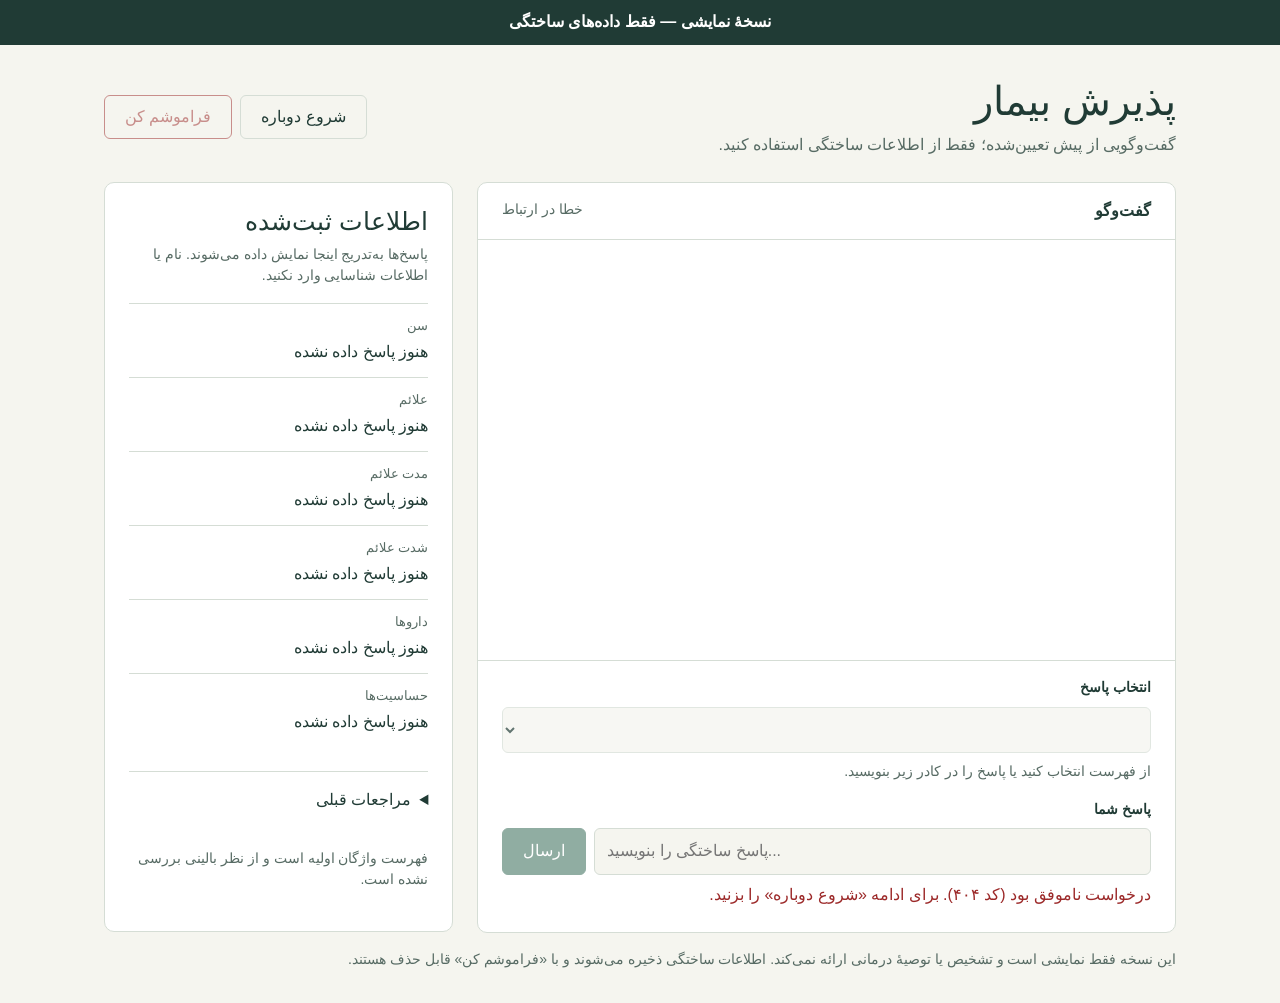
==== src/app/static/index.html @ 6da6df54 "feat(triage): add AI specialty suggestions and doctor cards" ====
<!doctype html>
<html lang="fa" dir="rtl">
<head>
  <meta charset="utf-8">
  <meta name="viewport" content="width=device-width, initial-scale=1">
  <title>نمایش گفت‌وگوی پذیرش بیمار · دستیار سلامت</title>
  <style>
    /* Hallmark — macrostructure: workspace — tone: quiet utility — anchor hue: forest */
    :root {
      --paper: #f5f5ef; --surface: #fff; --ink: #203b35; --muted: #576b64;
      --line: #d5ddd5; --accent: #245d48; --tint: #eaf1e9; --danger: #9c2929;
      --space-sm: 8px; --space-md: 16px; --space-lg: 24px; --space-xl: 32px;
      --font-body: Tahoma, "Segoe UI", sans-serif; --font-display: var(--font-body);
    }
    * { box-sizing: border-box; }
    body { margin: 0; background: var(--paper); color: var(--ink); font-family: var(--font-body); line-height: 1.55; }
    button, input, select { font: inherit; }
    button { min-height: 44px; padding: 8px 20px; border: 1px solid var(--accent); border-radius: 6px; background: var(--accent); color: var(--surface); cursor: pointer; white-space: nowrap; }
    button:hover:not(:disabled) { filter: brightness(.9); }
    button:disabled { opacity: .5; cursor: default; }
    :focus-visible { outline: 3px solid var(--accent); outline-offset: 3px; }
    .banner { padding: 10px var(--space-md); text-align: center; background: var(--ink); color: var(--surface); font-weight: 650; }
    .shell { max-width: 1120px; margin: auto; padding: var(--space-xl) var(--space-lg); }
    header { display: flex; justify-content: space-between; align-items: center; gap: var(--space-md); margin-bottom: var(--space-lg); }
    h1 { margin: 0; font: 500 clamp(28px, 5vw, 40px)/1.2 var(--font-display); }
    header p { color: var(--muted); margin: var(--space-sm) 0 0; }
    .actions { display: flex; gap: var(--space-sm); flex-wrap: wrap; }
    #forget { background: transparent; color: var(--danger); border-color: var(--danger); }
    #returning-note { padding: var(--space-md); border: 1px solid var(--line); background: var(--tint); }
    #history { margin-top: var(--space-lg); border-top: 1px solid var(--line); padding-top: var(--space-md); }
    #history summary { cursor: pointer; min-height: 44px; }
    .history-visit { border-top: 1px solid var(--line); padding: var(--space-md) 0; }
    .history-visit p { margin: var(--space-sm) 0; overflow-wrap: anywhere; }
    .history-chips { display: flex; flex-wrap: wrap; gap: var(--space-sm); }
    #reset { color: var(--ink); background: transparent; border-color: var(--line); }
    main { display: grid; grid-template-columns: minmax(0, 2fr) minmax(0, 1fr); gap: var(--space-lg); align-items: start; }
    .chat, aside { min-width: 0; border: 1px solid var(--line); border-radius: 10px; background: var(--surface); }
    .chat-heading { display: flex; gap: var(--space-md); justify-content: space-between; border-bottom: 1px solid var(--line); padding: var(--space-md) var(--space-lg); }
    #status { color: var(--muted); font-size: 14px; }
    #messages { height: 420px; overflow-y: auto; padding: var(--space-lg); display: flex; flex-direction: column; gap: var(--space-md); }
    .bubble { max-width: 90%; margin: 0; padding: 12px 16px; border-radius: 8px; white-space: pre-wrap; overflow-wrap: anywhere; }
    .bot { align-self: flex-start; background: var(--tint); }
    .user { align-self: flex-end; color: var(--surface); background: var(--accent); }
    form { padding: var(--space-md) var(--space-lg) var(--space-lg); border-top: 1px solid var(--line); }
    label { display: block; font-size: 14px; font-weight: 650; margin-bottom: var(--space-sm); }
    .compose { display: flex; gap: var(--space-sm); }
    input, select { width: 100%; min-width: 0; min-height: 46px; border: 1px solid var(--line); border-radius: 6px; padding: 10px 12px; color: var(--ink); background: var(--surface); }
    input:disabled, select:disabled { background: var(--paper); }
    #answer-choice { margin-bottom: var(--space-sm); }
    .medicines-step .compose { flex-wrap: wrap; }
    .medicines-step .compose input { flex-basis: 100%; }
    .medicines-step .compose button { flex: 1; }
    #medicine-editor { margin-bottom: var(--space-md); }
    #medicine-heading { margin: 0 0 var(--space-sm); font-size: 14px; font-weight: 650; }
    #medicine-list { list-style: none; padding: 0; margin: 0; display: grid; gap: var(--space-sm); }
    #medicine-list li { display: flex; align-items: center; justify-content: space-between; gap: var(--space-sm); border: 1px solid var(--line); border-radius: 6px; padding: var(--space-sm); }
    #medicine-list span { overflow-wrap: anywhere; min-width: 0; }
    #medicine-list button { background: transparent; color: var(--ink); border-color: var(--line); padding: 4px 12px; }
    #choice-help { margin: 0 0 var(--space-md); color: var(--muted); font-size: 14px; }
    #error { color: var(--danger); margin: var(--space-sm) 0 0; overflow-wrap: anywhere; }
    #error:empty { display: none; }
    aside { padding: var(--space-lg); }
    h2 { font: 500 25px var(--font-display); margin: 0 0 var(--space-sm); }
    aside p, footer { color: var(--muted); font-size: 14px; }
    aside p { margin: 0 0 var(--space-md); }
    dl { margin: 0; }
    .field { border-top: 1px solid var(--line); padding: 12px 0; }
    dt { font-size: 13px; color: var(--muted); }
    dd { margin: 4px 0 0; overflow-wrap: anywhere; white-space: pre-wrap; }
    .matches { display: flex; gap: var(--space-sm); flex-wrap: wrap; }
    .matches:empty { display: none; }
    .chip { background: var(--tint); border: 1px solid var(--line); border-radius: 16px; padding: 4px 12px; font-size: 14px; overflow-wrap: anywhere; }
    .vocabulary-note { margin-top: var(--space-md); }
    footer { margin-top: var(--space-md); }

    #triage { border-top: 1px solid var(--line); padding: var(--space-lg); }
    #triage h2 { font-size: 22px; }
    #triage-status, #triage-details p { overflow-wrap: anywhere; white-space: pre-wrap; }
    #triage-retry { margin-top: var(--space-sm); }
    .urgency, .online { display: inline-block; padding: 4px 10px; border-radius: 16px; background: var(--tint); margin-bottom: var(--space-sm); }
    .urgency[data-level="urgent"], .urgency[data-level="emergency"] { background: #f8e8e6; color: var(--danger); }
    .doctor-card { border: 1px solid var(--line); border-radius: 8px; margin-top: var(--space-md); padding: var(--space-md); }
    .doctor-card h3 { margin: 0 0 var(--space-sm); font-size: 18px; }
    .doctor-expertise { display: flex; flex-wrap: wrap; gap: var(--space-sm); }

    @media (max-width: 720px) {
      .shell { padding: var(--space-lg) var(--space-md); }
      header { flex-direction: column; align-items: stretch; }
      .actions button { flex: 1; }
      main { grid-template-columns: minmax(0, 1fr); }
      #messages { height: 340px; padding: var(--space-md); }
      form, .chat-heading { padding: var(--space-md); }
      #status { max-width: 50%; text-align: end; }
      .bubble { max-width: 96%; }
    }
  </style>
</head>
<body>
  <div class="banner">نسخهٔ نمایشی — فقط داده‌های ساختگی</div>
  <div class="shell">
    <header>
      <div><h1>پذیرش بیمار</h1><p>گفت‌وگویی از پیش تعیین‌شده؛ فقط از اطلاعات ساختگی استفاده کنید.</p></div>
      <div class="actions"><button id="reset" type="button">شروع دوباره</button>
        <button id="forget" type="button" disabled>فراموشم کن</button>
      </div>
    </header>
    <p id="returning-note" hidden role="status">مراجعهٔ مجدد — اطلاعات قبلی را بررسی کنید.</p>
    <main>
      <section class="chat" aria-label="گفت‌وگوی پذیرش">
        <div class="chat-heading"><strong>گفت‌وگو</strong><span id="status" role="status">در حال شروع...</span></div>
        <div id="messages" role="log" aria-live="polite" aria-label="پیام‌های گفت‌وگو"></div>
        <form id="chat-form">
          <label for="answer-choice">انتخاب پاسخ</label>
          <select id="answer-choice" disabled aria-describedby="choice-help"></select>
          <p id="choice-help">از فهرست انتخاب کنید یا پاسخ را در کادر زیر بنویسید.</p>
          <label for="message">پاسخ شما</label>
          <div id="medicine-editor" hidden role="group" aria-labelledby="medicine-heading">
            <p id="medicine-heading">فهرست داروهای واردشده</p>
            <ul id="medicine-list" aria-live="polite"></ul>
          </div>
          <div class="compose">
            <input id="message" name="message" autocomplete="off" maxlength="2000" required disabled aria-describedby="error" placeholder="پاسخ ساختگی را بنویسید..." dir="auto">
            <button id="add-medicine" type="button" hidden disabled>افزودن</button>
            <button id="send" type="submit" disabled>ارسال</button>
          </div>
          <p id="error" role="alert"></p>
        </form>
        <section id="triage" hidden aria-labelledby="triage-title">
          <h2 id="triage-title">پیشنهاد تخصص و پزشکان فرضی</h2>
          <p id="triage-status" role="status" aria-live="polite"></p>
          <div id="triage-details"></div>
          <button id="triage-retry" type="button" hidden>تلاش دوباره</button>
        </section>
      </section>
      <aside aria-labelledby="collected-title">
        <h2 id="collected-title">اطلاعات ثبت‌شده</h2>
        <p>پاسخ‌ها به‌تدریج اینجا نمایش داده می‌شوند. نام یا اطلاعات شناسایی وارد نکنید.</p>
        <dl id="collected"></dl>
        <div id="matched-symptoms" class="matches" role="list" aria-label="واژه‌های علائم شناسایی‌شده" aria-live="polite"></div>
        <div id="matched-medicines" class="matches" role="list" aria-label="نام داروهای شناسایی‌شده" aria-live="polite"></div>
        <details id="history">
          <summary>مراجعات قبلی</summary>
          <div id="visit-history" aria-live="polite"></div>
        </details>
        <p class="vocabulary-note">فهرست واژگان اولیه است و از نظر بالینی بررسی نشده است.</p>
      </aside>
    </main>
    <footer>این نسخه فقط نمایشی است و تشخیص یا توصیهٔ درمانی ارائه نمی‌کند. اطلاعات ساختگی ذخیره می‌شوند و با «فراموشم کن» قابل حذف هستند.</footer>
  </div>
  <script>
    const input = document.getElementById("message");
    const choice = document.getElementById("answer-choice");
    const choiceHelp = document.getElementById("choice-help");
    const medicineEditor = document.getElementById("medicine-editor");
    const medicineItems = document.getElementById("medicine-list");
    const addMedicineButton = document.getElementById("add-medicine");
    const noMedicine = "هیچ";
    const customAnswer = "پاسخ را خودم می‌نویسم";
    const answerChoices = {
      age: [...Array.from({length: 121}, (_, age) => age.toLocaleString("fa-IR")), customAnswer],
      duration: ["کمتر از یک روز", "یک روز", "دو تا سه روز", "چهار تا هفت روز", "بیشتر از یک هفته", customAnswer],
      severity: [...Array.from({length: 10}, (_, index) => (index + 1).toLocaleString("fa-IR")), customAnswer],
      medications: ["هیچ", customAnswer],
      allergies: ["ندارد", customAnswer],
      confirm: ["بله", "خیر"]
    };
    const send = document.getElementById("send");
    const defaultSendLabel = send.textContent;
    const reset = document.getElementById("reset");
    const forget = document.getElementById("forget");
    const returningNote = document.getElementById("returning-note");
    const historyPanel = document.getElementById("history");
    const visitHistory = document.getElementById("visit-history");
    answerChoices.profile = answerChoices.confirm;
    const messages = document.getElementById("messages");
    const errorLine = document.getElementById("error");
    const statusLine = document.getElementById("status");
    const fieldLabels = {age: "سن", symptoms: "علائم", duration: "مدت علائم", severity: "شدت علائم", medications: "داروها", allergies: "حساسیت‌ها", confirm: "تأیید اطلاعات"};
    fieldLabels.profile = "تأیید اطلاعات قبلی";
    const fields = {};
    for (const name of ["age", "symptoms", "duration", "severity", "medications", "allergies"]) {
      const row = document.createElement("div");
      row.className = "field";
      const label = document.createElement("dt");
      label.textContent = fieldLabels[name];
      const value = document.createElement("dd");
      value.textContent = "هنوز پاسخ داده نشده";
      row.append(label, value);
      document.getElementById("collected").append(row);
      fields[name] = value;
    }
    let patientId = null;
    let historyVersion = 0;
    try {
      patientId = localStorage.getItem("healthcare_patient_id") || null;
      if (patientId && patientId.length > 64) rememberPatient(null);
    } catch {}
    let current = null;
    let busy = false;
    let blocked = false;
    let draftMedicines = [];
    function controls() {
      input.disabled = busy || blocked || !current || current.done;
      send.disabled = input.disabled || (current?.step === "medications" && !draftMedicines.length && !input.value.trim());
      addMedicineButton.disabled = input.disabled || !input.value.trim();
      medicineItems.querySelectorAll("button").forEach(button => button.disabled = input.disabled);
      choice.disabled = input.disabled || choice.options.length <= 1;
      reset.disabled = busy;
      forget.disabled = busy || !patientId;
    }
    const triagePanel = document.getElementById("triage");
    const triageStatus = document.getElementById("triage-status");
    const triageDetails = document.getElementById("triage-details");
    const triageRetry = document.getElementById("triage-retry");
    function clearTriage() {
      triagePanel.hidden = true;
      triageDetails.replaceChildren();
      triageStatus.textContent = "";
      triageRetry.hidden = true;
    }
    async function loadTriage(state) {
      triagePanel.hidden = false;
      triageDetails.replaceChildren();
      triageRetry.hidden = true;
      triageStatus.textContent = "در حال آماده‌سازی پیشنهاد تخصص...";
      try {
        const result = await request("/v1/chat/sessions/" + encodeURIComponent(state.session_id) + "/triage", undefined, "POST", 125000);
        triageStatus.textContent = result.source === "fallback" ? "پیشنهاد عمومی؛ نتیجه‌ای از هوش مصنوعی دریافت نشد." : "پیشنهاد تخصص آماده است.";
        const specialty = document.createElement("h3");
        specialty.textContent = result.specialty.name_fa;
        const urgency = document.createElement("span");
        urgency.className = "urgency";
        urgency.dataset.level = result.urgency;
        urgency.textContent = "فوریت: " + {routine: "معمول", soon: "به‌زودی", urgent: "فوری", emergency: "اورژانسی", unknown: "نامشخص"}[result.urgency];
        const notice = document.createElement("p");
        notice.textContent = result.notice;
        triageDetails.append(specialty, urgency);
        if (result.reason) {
          const reason = document.createElement("p");
          reason.textContent = result.reason;
          triageDetails.append(reason);
        }
        triageDetails.append(notice);
        for (const doctor of result.doctors) {
          const card = document.createElement("article");
          card.className = "doctor-card";
          const name = document.createElement("h3");
          name.textContent = doctor.name_fa;
          const score = document.createElement("p");
          score.textContent = "امتیاز " + doctor.score.toLocaleString("fa-IR", {minimumFractionDigits: 1, maximumFractionDigits: 1}) + " از ۵";
          const online = document.createElement("span");
          online.className = "online";
          online.textContent = doctor.online ? "آنلاین" : "آفلاین";
          const tags = document.createElement("div");
          tags.className = "doctor-expertise";
          for (const text of doctor.expertise) {
            const tag = document.createElement("span");
            tag.className = "chip";
            tag.textContent = text;
            tags.append(tag);
          }
          card.append(name, score, online, tags);
          triageDetails.append(card);
        }
      } catch {
        triageStatus.textContent = "دریافت پیشنهاد انجام نشد. دوباره تلاش کنید.";
        triageRetry.hidden = false;
      }
    }
    triageRetry.addEventListener("click", async () => {
      if (busy || !current?.done || current.emergency) return;
      busy = true;
      triageRetry.disabled = true;
      controls();
      try { await loadTriage(current); }
      finally { busy = false; triageRetry.disabled = false; controls(); }
    });

    function rememberPatient(id) {
      patientId = id;
      try {
        if (id) localStorage.setItem("healthcare_patient_id", id);
        else localStorage.removeItem("healthcare_patient_id");
      } catch {}
    }
    async function loadHistory() {
      const id = patientId;
      const version = ++historyVersion;
      if (!id) { visitHistory.replaceChildren(); return; }
      try {
        const visits = await request("/v1/patients/" + encodeURIComponent(id) + "/history?limit=10", undefined, "GET");
        if (version !== historyVersion || id !== patientId) return;
        visitHistory.replaceChildren();
        const previous = visits.filter(visit => visit.session_id !== current?.session_id);
        if (!previous.length) {
          const empty = document.createElement("p");
          empty.textContent = "هنوز مراجعهٔ قبلی ثبت نشده است.";
          visitHistory.append(empty);
        }
        for (const visit of previous) {
          const article = document.createElement("article");
          article.className = "history-visit";
          const date = document.createElement("p");
          date.textContent = new Date(visit.created_at).toLocaleString("fa-IR") + (visit.done ? " — پایان‌یافته" : " — ناتمام");
          const symptoms = document.createElement("p");
          symptoms.textContent = visit.collected.symptoms || "علائمی ثبت نشده است.";
          const chips = document.createElement("div");
          chips.className = "history-chips";
          for (const entry of [...visit.matched.symptoms, ...visit.matched.medicines]) {
            const chip = document.createElement("span");
            chip.className = "chip";
            chip.textContent = entry.name_fa;
            chips.append(chip);
          }
          article.append(date, symptoms, chips);
          visitHistory.append(article);
        }
      } catch {
        if (version !== historyVersion || id !== patientId) return;
        visitHistory.textContent = "دریافت سابقه ممکن نشد. برای تلاش دوباره، این بخش را باز کنید.";
      }
    }
    function renderMedicineList() {
      medicineItems.replaceChildren();
      draftMedicines.forEach((name, index) => {
        const item = document.createElement("li");
        const text = document.createElement("span");
        text.dir = "auto";
        text.textContent = name;
        const remove = document.createElement("button");
        remove.type = "button";
        remove.textContent = "حذف";
        remove.setAttribute("aria-label", "حذف " + name);
        remove.addEventListener("click", () => {
          draftMedicines.splice(index, 1);
          errorLine.textContent = "";
          renderMedicineList();
          controls();
          input.focus();
        });
        item.append(text, remove);
        medicineItems.append(item);
      });
    }
    function addMedicine() {
      const name = input.value.trim();
      if (input.disabled || !name) return false;
      const none = [noMedicine, "ندارد", "none", "no"].includes(name.toLowerCase());
      const next = none ? [noMedicine] : draftMedicines.filter(value => value !== noMedicine);
      if (!none && !next.some(value => value.toLowerCase() === name.toLowerCase())) next.push(name);
      if (next.join("، ").length > input.maxLength) {
        errorLine.textContent = "طول فهرست داروها نباید بیشتر از ۲۰۰۰ نویسه باشد. نام‌ها را کوتاه‌تر کنید.";
        input.focus();
        return false;
      }
      draftMedicines = next;
      input.value = "";
      input.setCustomValidity("");
      choice.value = "";
      errorLine.textContent = "";
      renderMedicineList();
      controls();
      input.focus();
      return true;
    }
    function bubble(text, role) {
      const node = document.createElement("p");
      node.className = "bubble " + role;
      node.dir = "auto";
      node.textContent = text;
      messages.append(node);
      messages.scrollTop = messages.scrollHeight;
    }
    function render(state) {
      current = state;
      returningNote.hidden = !state.returning;
      const medicineStep = state.step === "medications";
      medicineEditor.hidden = !medicineStep;
      addMedicineButton.hidden = !medicineStep;
      input.required = !medicineStep;
      document.getElementById("chat-form").classList.toggle("medicines-step", medicineStep);
      send.textContent = medicineStep ? "ثبت فهرست" : defaultSendLabel;
      if (!medicineStep) draftMedicines = [];
      renderMedicineList();
      for (const kind of ["symptoms", "medicines"]) {
        const chips = document.getElementById("matched-" + kind);
        chips.replaceChildren();
        for (const entry of state.matched[kind]) {
          const chip = document.createElement("span");
          chip.className = "chip";
          chip.setAttribute("role", "listitem");
          chip.textContent = entry.name_fa;
          chips.append(chip);
        }
      }
      const options = answerChoices[state.step] || [];
      choice.replaceChildren();
      for (const [index, text] of ["یک گزینه انتخاب کنید", ...options].entries()) {
        const option = document.createElement("option");
        option.textContent = text;
        option.value = index === 0 || text === customAnswer ? "" : text;
        choice.append(option);
      }
      choiceHelp.textContent = options.length
        ? "از فهرست انتخاب کنید، سپس «ارسال» را بزنید. می‌توانید پاسخ را هم بنویسید."
        : "برای شرح علائم، پاسخ را در کادر زیر بنویسید.";
      if (medicineStep) choiceHelp.textContent = "داروها را یکی‌یکی از فهرست انتخاب کنید؛ برای نام دلخواه «افزودن» یا Enter را بزنید. سپس «ثبت فهرست» را بزنید.";
      input.setCustomValidity("");
      for (const [name, node] of Object.entries(fields)) {
        node.textContent = state.collected[name] === null ? "هنوز پاسخ داده نشده" : (typeof state.collected[name] === "number" ? state.collected[name].toLocaleString("fa-IR") : state.collected[name]);
      }
      statusLine.textContent = state.emergency ? "توقف اضطراری" : state.done ? "ثبت اطلاعات تکمیل شد" : "مرحلهٔ فعلی: " + fieldLabels[state.step];
    }
    async function request(path, body, method = "POST", timeout = 10000) {
      const response = await fetch(path, {
        method,
        headers: body ? {"Content-Type": "application/json"} : {},
        body: body ? JSON.stringify(body) : undefined,
        signal: AbortSignal.timeout(timeout)
      });
      if (!response.ok) {
        const error = new Error("درخواست ناموفق بود (کد " + response.status.toLocaleString("fa-IR") + "). برای ادامه «شروع دوباره» را بزنید.");
        error.status = response.status;
        throw error;
      }
      if (response.status === 204) return null;
      return response.json();
    }
    function fail(error) {
      blocked = true;
      errorLine.textContent = error.message.startsWith("درخواست ناموفق بود (کد ")
        ? error.message : "درخواست ناموفق بود. اتصال را بررسی کنید و سپس «شروع دوباره» را بزنید.";
      statusLine.textContent = "خطا در ارتباط";
    }
    async function start() {
      if (busy) return;
      busy = true;
      controls();
      errorLine.textContent = "";
      clearTriage();
      try {
        // ponytail: each dropdown is capped at 100 entries; add search when vocabulary grows beyond this.
        for (const [kind, step] of [["symptoms", "symptoms"], ["medicines", "medications"]]) {
          const dictionary = await request("/v1/dictionaries/" + kind + "?limit=100", undefined, "GET");
          answerChoices[step] = [...(step === "medications" ? [noMedicine] : []), ...dictionary.entries.map(entry => entry.name_fa), customAnswer];
        }
        let state;
        try {
          state = await request("/v1/chat/sessions", patientId ? {patient_id: patientId} : undefined);
        } catch (error) {
          if (!patientId || error.status !== 404) throw error;
          rememberPatient(null);
          state = await request("/v1/chat/sessions");
        }
        rememberPatient(state.patient_id);
        blocked = false;
        messages.replaceChildren();
        input.value = "";
        render(state);
        bubble(state.reply, "bot");
        await loadHistory();
      } catch (error) { fail(error); }
      finally { busy = false; controls(); if (!input.disabled) input.focus(); }
    }
    document.getElementById("chat-form").addEventListener("submit", async (event) => {
      event.preventDefault();
      if (input.disabled) return;
      const medicineStep = current.step === "medications";
      if (medicineStep && input.value.trim() && !addMedicine()) return;
      const text = medicineStep ? draftMedicines.join("، ") : input.value;
      if (!text.trim()) return;
      busy = true;
      controls();
      errorLine.textContent = "";
      try {
        const state = await request("/v1/chat/sessions/" + current.session_id + "/messages", {message: text});
        bubble(text, "user");
        bubble(state.reply, "bot");
        input.value = "";
        render(state);
        if (state.done && !state.emergency) await loadTriage(state);
      } catch (error) { fail(error); }
      finally { busy = false; controls(); if (!input.disabled) input.focus(); }
    });
    input.addEventListener("invalid", () => input.setCustomValidity("لطفاً یک پاسخ ساختگی وارد کنید."));
    input.addEventListener("input", () => { input.setCustomValidity(""); controls(); });
    input.addEventListener("keydown", event => {
      if (event.key === "Enter" && !event.isComposing && current?.step === "medications") {
        event.preventDefault();
        if (input.value.trim()) addMedicine();
        else if (draftMedicines.length) document.getElementById("chat-form").requestSubmit();
      }
    });
    addMedicineButton.addEventListener("click", addMedicine);
    choice.addEventListener("change", () => {
      const selected = choice.value;
      input.setCustomValidity("");
      if (current?.step === "medications") {
        if (!selected) { input.focus(); return; }
        if (selected !== noMedicine && input.value.trim() && !addMedicine()) return;
        input.value = selected;
        if (addMedicine()) choice.focus();
      } else {
        input.value = selected;
        controls();
        input.focus();
      }
    });
    reset.addEventListener("click", start);
    historyPanel.addEventListener("toggle", () => { if (historyPanel.open) loadHistory(); });
    forget.addEventListener("click", async () => {
      if (busy || !patientId) return;
      busy = true;
      controls();
      let deleted = false;
      try {
        try { await request("/v1/patients/" + encodeURIComponent(patientId), undefined, "DELETE"); }
        catch (error) { if (error.status !== 404) throw error; }
        rememberPatient(null);
        current = null;
        blocked = false;
        historyVersion++;
        clearTriage();
        draftMedicines = [];
        renderMedicineList();
        medicineEditor.hidden = true;
        addMedicineButton.hidden = true;
        returningNote.hidden = true;
        messages.replaceChildren();
        visitHistory.replaceChildren();
        for (const node of Object.values(fields)) node.textContent = "هنوز پاسخ داده نشده";
        document.querySelectorAll(".matches").forEach(node => node.replaceChildren());
        input.value = "";
        errorLine.textContent = "";
        deleted = true;
      } catch (error) { fail(error); }
      finally { busy = false; controls(); }
      if (deleted) await start();
    });
    start();
  </script>
</body>
</html>
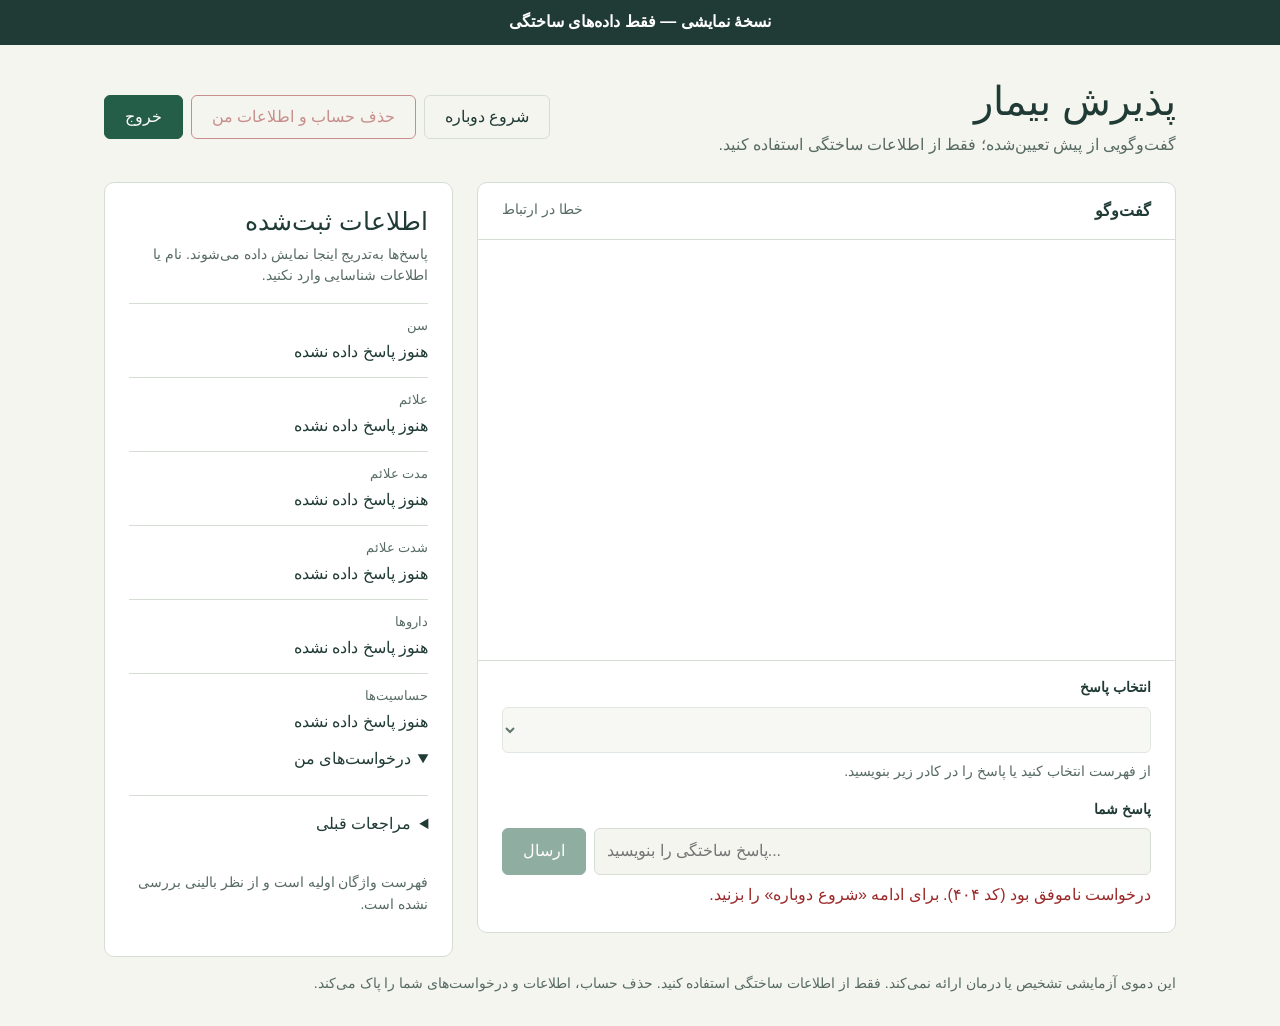
==== commit d0a73875: "feat(visits)!: add authenticated patient and doctor workflows BREAKING CHANGE: require patient cooki" ====
--- a/src/app/static/index.html
+++ b/src/app/static/index.html
@@ -25,7 +25,7 @@
     h1 { margin: 0; font: 500 clamp(28px, 5vw, 40px)/1.2 var(--font-display); }
     header p { color: var(--muted); margin: var(--space-sm) 0 0; }
     .actions { display: flex; gap: var(--space-sm); flex-wrap: wrap; }
-    #forget { background: transparent; color: var(--danger); border-color: var(--danger); }
+    #delete-account { background: transparent; color: var(--danger); border-color: var(--danger); }
     #returning-note { padding: var(--space-md); border: 1px solid var(--line); background: var(--tint); }
     #history { margin-top: var(--space-lg); border-top: 1px solid var(--line); padding-top: var(--space-md); }
     #history summary { cursor: pointer; min-height: 44px; }
@@ -101,7 +101,8 @@
     <header>
       <div><h1>پذیرش بیمار</h1><p>گفت‌وگویی از پیش تعیین‌شده؛ فقط از اطلاعات ساختگی استفاده کنید.</p></div>
       <div class="actions"><button id="reset" type="button">شروع دوباره</button>
-        <button id="forget" type="button" disabled>فراموشم کن</button>
+        <button id="delete-account" type="button" disabled>حذف حساب و اطلاعات من</button>
+        <button id="logout" type="button">خروج</button>
       </div>
     </header>
     <p id="returning-note" hidden role="status">مراجعهٔ مجدد — اطلاعات قبلی را بررسی کنید.</p>
@@ -129,6 +130,8 @@
           <h2 id="triage-title">پیشنهاد تخصص و پزشکان فرضی</h2>
           <p id="triage-status" role="status" aria-live="polite"></p>
           <div id="triage-details"></div>
+          <button id="request-visit" type="button" disabled aria-describedby="visit-help">درخواست ویزیت آنلاین</button>
+          <p id="visit-help" role="status">پس از تکمیل ارزیابی و دریافت پیشنهاد تخصص می‌توانید درخواست بدهید.</p>
           <button id="triage-retry" type="button" hidden>تلاش دوباره</button>
         </section>
       </section>
@@ -138,6 +141,11 @@
         <dl id="collected"></dl>
         <div id="matched-symptoms" class="matches" role="list" aria-label="واژه‌های علائم شناسایی‌شده" aria-live="polite"></div>
         <div id="matched-medicines" class="matches" role="list" aria-label="نام داروهای شناسایی‌شده" aria-live="polite"></div>
+<details id="my-requests" open>
+          <summary>درخواست‌های من</summary>
+          <p id="requests-error" class="error" role="alert"></p>
+          <div id="own-requests" aria-live="polite"></div>
+        </details>
         <details id="history">
           <summary>مراجعات قبلی</summary>
           <div id="visit-history" aria-live="polite"></div>
@@ -145,7 +153,7 @@
         <p class="vocabulary-note">فهرست واژگان اولیه است و از نظر بالینی بررسی نشده است.</p>
       </aside>
     </main>
-    <footer>این نسخه فقط نمایشی است و تشخیص یا توصیهٔ درمانی ارائه نمی‌کند. اطلاعات ساختگی ذخیره می‌شوند و با «فراموشم کن» قابل حذف هستند.</footer>
+    <footer>این دموی آزمایشی تشخیص یا درمان ارائه نمی‌کند. فقط از اطلاعات ساختگی استفاده کنید. حذف حساب، اطلاعات و درخواست‌های شما را پاک می‌کند.</footer>
   </div>
   <script>
     const input = document.getElementById("message");
@@ -167,7 +175,8 @@
     const send = document.getElementById("send");
     const defaultSendLabel = send.textContent;
     const reset = document.getElementById("reset");
-    const forget = document.getElementById("forget");
+    const deleteAccount = document.getElementById("delete-account");
+    const logout = document.getElementById("logout");
     const returningNote = document.getElementById("returning-note");
     const historyPanel = document.getElementById("history");
     const visitHistory = document.getElementById("visit-history");
@@ -189,24 +198,22 @@
       document.getElementById("collected").append(row);
       fields[name] = value;
     }
-    let patientId = null;
     let historyVersion = 0;
-    try {
-      patientId = localStorage.getItem("healthcare_patient_id") || null;
-      if (patientId && patientId.length > 64) rememberPatient(null);
-    } catch {}
     let current = null;
     let busy = false;
     let blocked = false;
     let draftMedicines = [];
     function controls() {
-      input.disabled = busy || blocked || !current || current.done;
+      input.disabled = busy || visitBusy || blocked || !current || current.done;
       send.disabled = input.disabled || (current?.step === "medications" && !draftMedicines.length && !input.value.trim());
       addMedicineButton.disabled = input.disabled || !input.value.trim();
       medicineItems.querySelectorAll("button").forEach(button => button.disabled = input.disabled);
       choice.disabled = input.disabled || choice.options.length <= 1;
-      reset.disabled = busy;
-      forget.disabled = busy || !patientId;
+      reset.disabled = busy || visitBusy;
+      deleteAccount.disabled = busy || visitBusy;
+      logout.disabled = busy || visitBusy;
+      ownRequestList.querySelectorAll("button").forEach(button=>button.disabled=busy||visitBusy);
+      updateVisitButton();
     }
     const triagePanel = document.getElementById("triage");
     const triageStatus = document.getElementById("triage-status");
@@ -214,6 +221,8 @@
     const triageRetry = document.getElementById("triage-retry");
     function clearTriage() {
       triagePanel.hidden = true;
+      lastTriage=null;
+      updateVisitButton();
       triageDetails.replaceChildren();
       triageStatus.textContent = "";
       triageRetry.hidden = true;
@@ -241,27 +250,10 @@
           triageDetails.append(reason);
         }
         triageDetails.append(notice);
-        for (const doctor of result.doctors) {
-          const card = document.createElement("article");
-          card.className = "doctor-card";
-          const name = document.createElement("h3");
-          name.textContent = doctor.name_fa;
-          const score = document.createElement("p");
-          score.textContent = "امتیاز " + doctor.score.toLocaleString("fa-IR", {minimumFractionDigits: 1, maximumFractionDigits: 1}) + " از ۵";
-          const online = document.createElement("span");
-          online.className = "online";
-          online.textContent = doctor.online ? "آنلاین" : "آفلاین";
-          const tags = document.createElement("div");
-          tags.className = "doctor-expertise";
-          for (const text of doctor.expertise) {
-            const tag = document.createElement("span");
-            tag.className = "chip";
-            tag.textContent = text;
-            tags.append(tag);
-          }
-          card.append(name, score, online, tags);
-          triageDetails.append(card);
-        }
+        for (const doctor of result.doctors) triageDetails.append(doctorCard(doctor));
+        lastTriage=result;
+        if(!result.emergency&&!result.doctors.some(doctor=>doctor.online))triageRetry.hidden=false;
+        updateVisitButton();
       } catch {
         triageStatus.textContent = "دریافت پیشنهاد انجام نشد. دوباره تلاش کنید.";
         triageRetry.hidden = false;
@@ -276,20 +268,91 @@
       finally { busy = false; triageRetry.disabled = false; controls(); }
     });
 
-    function rememberPatient(id) {
-      patientId = id;
-      try {
-        if (id) localStorage.setItem("healthcare_patient_id", id);
-        else localStorage.removeItem("healthcare_patient_id");
-      } catch {}
-    }
+    const visitButton = document.getElementById("request-visit");
+    const visitHelp = document.getElementById("visit-help");
+    const ownRequestList = document.getElementById("own-requests");
+    const requestsError = document.getElementById("requests-error");
+    let lastTriage = null, ownRequests = [], visitBusy = false, requestsLoading = false, requestsTimer = null;
+    const requestSessions = new Map();
+    function doctorCard(doctor) {
+      const card = document.createElement("article");card.className = "doctor-card";
+      const name = document.createElement("h3");name.textContent = doctor.name_fa;
+      const score = document.createElement("p");
+      score.textContent = doctor.score === null ? "بدون امتیاز" : "امتیاز " + doctor.score.toLocaleString("fa-IR", {minimumFractionDigits:1,maximumFractionDigits:1}) + " از ۵";
+      card.append(name,score);
+      if ("online" in doctor) {const online=document.createElement("span");online.className="online";online.textContent=doctor.online?"آنلاین":"آفلاین";card.append(online);}
+      const tags=document.createElement("div");tags.className="doctor-expertise";
+      for (const text of doctor.expertise) {const tag=document.createElement("span");tag.className="chip";tag.textContent=text;tags.append(tag);}card.append(tags);
+      return card;
+    }
+    function updateVisitButton() {
+      const active = ownRequests.some(item => requestSessions.get(item.id) === current?.session_id && ["pending","accepted"].includes(item.status));
+      visitButton.disabled = busy || visitBusy || !lastTriage || lastTriage.emergency || !lastTriage.doctors.some(doctor => doctor.online) || active;
+      visitHelp.textContent = active ? "برای این ارزیابی درخواست فعال دارید؛ وضعیت آن در درخواست‌های من نمایش داده می‌شود."
+        : lastTriage?.emergency ? "در وضعیت اورژانسی درخواست ویزیت از این دمو ممکن نیست."
+        : lastTriage && !lastTriage.doctors.some(doctor => doctor.online) ? "پزشک آنلاینی در فهرست نیست. پس از آنلاین شدن پزشک، پیشنهاد را به‌روزرسانی کنید."
+        : lastTriage ? "درخواست برای پزشکان آنلاین این تخصص ارسال می‌شود؛ اولین پزشک آن را می‌پذیرد."
+        : "پس از تکمیل ارزیابی و دریافت پیشنهاد تخصص می‌توانید درخواست بدهید.";
+    }
+    async function loadRequests() {
+      clearTimeout(requestsTimer);
+      if (requestsLoading) return;
+      if (document.hidden) {requestsTimer=setTimeout(loadRequests,10000);return;}
+      requestsLoading=true;
+      try {
+        ownRequests=await request("/v1/visit-requests",undefined,"GET");
+        ownRequestList.replaceChildren();requestsError.textContent="";
+        if (!ownRequests.length) {const empty=document.createElement("p");empty.textContent="درخواستی ثبت نشده است.";ownRequestList.append(empty);}
+        const labels={pending:"در انتظار پذیرش پزشک",accepted:"پذیرفته‌شده",cancelled:"لغوشده",expired:"مهلت درخواست تمام شده است"};
+        for (const item of ownRequests) {
+          const card=document.createElement("article");card.className="doctor-card";card.dataset.requestId=item.id;
+          const heading=document.createElement("h3");heading.textContent=item.specialty.name_fa;
+          const status=document.createElement("p");status.className="chip";status.textContent=labels[item.status];card.append(heading,status);
+          if (item.status==="pending") {
+            const cancel=document.createElement("button");cancel.type="button";cancel.textContent="لغو درخواست";cancel.disabled=visitBusy;
+            cancel.addEventListener("click",async()=>{
+              if(visitBusy)return;visitBusy=true;controls();
+              try{await request("/v1/visit-requests/"+encodeURIComponent(item.id)+"/cancel");}
+              catch{requestsError.textContent="لغو درخواست انجام نشد؛ ممکن است پزشک آن را پذیرفته باشد.";}
+              finally{visitBusy=false;await loadRequests();controls();}
+            });card.append(cancel);
+          }
+          if (item.doctor) card.append(doctorCard(item.doctor));
+          if (["expired","cancelled"].includes(item.status)) {
+            const again=document.createElement("button");again.type="button";
+            again.textContent=requestSessions.has(item.id)?"درخواست دوباره":"ارزیابی تازه و درخواست دوباره";
+            again.addEventListener("click",()=>{if(requestSessions.has(item.id))requestVisit(requestSessions.get(item.id));else start();});card.append(again);
+          }
+          ownRequestList.append(card);
+        }
+        updateVisitButton();
+      } catch {requestsError.textContent="دریافت درخواست‌ها انجام نشد. دوباره تلاش می‌شود.";}
+      finally {
+        requestsLoading=false;
+        if(ownRequests.some(item=>item.status==="pending"))requestsTimer=setTimeout(loadRequests,10000);
+      }
+    }
+    async function requestVisit(sessionId=current?.session_id) {
+      if(visitBusy||!sessionId)return;
+      visitBusy=true;requestsError.textContent="";controls();
+      try {
+        const result=await request("/v1/visit-requests",{session_id:sessionId});
+        requestSessions.set(result.id,sessionId);await loadRequests();
+        document.getElementById("my-requests").open=true;
+      } catch(error) {
+        requestsError.textContent=error.code==="no_online_doctor"?"پزشک آنلاین این تخصص در دسترس نیست. پیشنهاد را به‌روزرسانی کنید."
+          : error.code==="active_request_exists"?"برای این ارزیابی درخواست فعال دارید."
+          : "ارسال درخواست انجام نشد. وضعیت درخواست‌ها را بررسی کنید و دوباره تلاش کنید.";
+      } finally {visitBusy=false;controls();}
+    }
+    visitButton.addEventListener("click",()=>requestVisit());
+    document.addEventListener("visibilitychange",()=>{if(!document.hidden)loadRequests();});
+
     async function loadHistory() {
-      const id = patientId;
       const version = ++historyVersion;
-      if (!id) { visitHistory.replaceChildren(); return; }
-      try {
-        const visits = await request("/v1/patients/" + encodeURIComponent(id) + "/history?limit=10", undefined, "GET");
-        if (version !== historyVersion || id !== patientId) return;
+      try {
+        const visits = await request("/v1/me/history?limit=10", undefined, "GET");
+        if (version !== historyVersion) return;
         visitHistory.replaceChildren();
         const previous = visits.filter(visit => visit.session_id !== current?.session_id);
         if (!previous.length) {
@@ -316,7 +379,7 @@
           visitHistory.append(article);
         }
       } catch {
-        if (version !== historyVersion || id !== patientId) return;
+        if (version !== historyVersion) return;
         visitHistory.textContent = "دریافت سابقه ممکن نشد. برای تلاش دوباره، این بخش را باز کنید.";
       }
     }
@@ -414,13 +477,17 @@
     async function request(path, body, method = "POST", timeout = 10000) {
       const response = await fetch(path, {
         method,
+        credentials: "same-origin",
         headers: body ? {"Content-Type": "application/json"} : {},
         body: body ? JSON.stringify(body) : undefined,
         signal: AbortSignal.timeout(timeout)
       });
       if (!response.ok) {
+        if(response.status===401)location.replace("/login");
+        if(response.status===403)location.replace("/doctor");
         const error = new Error("درخواست ناموفق بود (کد " + response.status.toLocaleString("fa-IR") + "). برای ادامه «شروع دوباره» را بزنید.");
         error.status = response.status;
+        try {error.code=(await response.json()).error?.code;} catch {}
         throw error;
       }
       if (response.status === 204) return null;
@@ -444,15 +511,7 @@
           const dictionary = await request("/v1/dictionaries/" + kind + "?limit=100", undefined, "GET");
           answerChoices[step] = [...(step === "medications" ? [noMedicine] : []), ...dictionary.entries.map(entry => entry.name_fa), customAnswer];
         }
-        let state;
-        try {
-          state = await request("/v1/chat/sessions", patientId ? {patient_id: patientId} : undefined);
-        } catch (error) {
-          if (!patientId || error.status !== 404) throw error;
-          rememberPatient(null);
-          state = await request("/v1/chat/sessions");
-        }
-        rememberPatient(state.patient_id);
+        const state = await request("/v1/chat/sessions");
         blocked = false;
         messages.replaceChildren();
         input.value = "";
@@ -508,36 +567,28 @@
     });
     reset.addEventListener("click", start);
     historyPanel.addEventListener("toggle", () => { if (historyPanel.open) loadHistory(); });
-    forget.addEventListener("click", async () => {
-      if (busy || !patientId) return;
-      busy = true;
-      controls();
-      let deleted = false;
-      try {
-        try { await request("/v1/patients/" + encodeURIComponent(patientId), undefined, "DELETE"); }
-        catch (error) { if (error.status !== 404) throw error; }
-        rememberPatient(null);
-        current = null;
-        blocked = false;
-        historyVersion++;
-        clearTriage();
-        draftMedicines = [];
-        renderMedicineList();
-        medicineEditor.hidden = true;
-        addMedicineButton.hidden = true;
-        returningNote.hidden = true;
-        messages.replaceChildren();
-        visitHistory.replaceChildren();
-        for (const node of Object.values(fields)) node.textContent = "هنوز پاسخ داده نشده";
-        document.querySelectorAll(".matches").forEach(node => node.replaceChildren());
-        input.value = "";
-        errorLine.textContent = "";
-        deleted = true;
-      } catch (error) { fail(error); }
-      finally { busy = false; controls(); }
-      if (deleted) await start();
+    logout.addEventListener("click", async () => {
+      if (busy || visitBusy) return;
+      busy=true;controls();
+      try {await request("/v1/auth/logout");location.replace("/login");}
+      catch {errorLine.textContent="خروج انجام نشد. دوباره تلاش کنید.";}
+      finally {busy=false;controls();}
     });
-    start();
+    deleteAccount.addEventListener("click", async () => {
+      if (busy || visitBusy) return;
+      busy=true;controls();
+      try {await request("/v1/me",undefined,"DELETE");location.replace("/login");}
+      catch {errorLine.textContent="حذف حساب انجام نشد. دوباره تلاش کنید.";}
+      finally {busy=false;controls();}
+    });
+    (async () => {
+      try {
+        const result=await request("/v1/auth/me",undefined,"GET");
+        if (result.user.role!=="patient") {location.replace("/doctor");return;}
+        await start();await loadRequests();
+      } catch(error) {fail(error);}
+    })();
+
   </script>
 </body>
 </html>
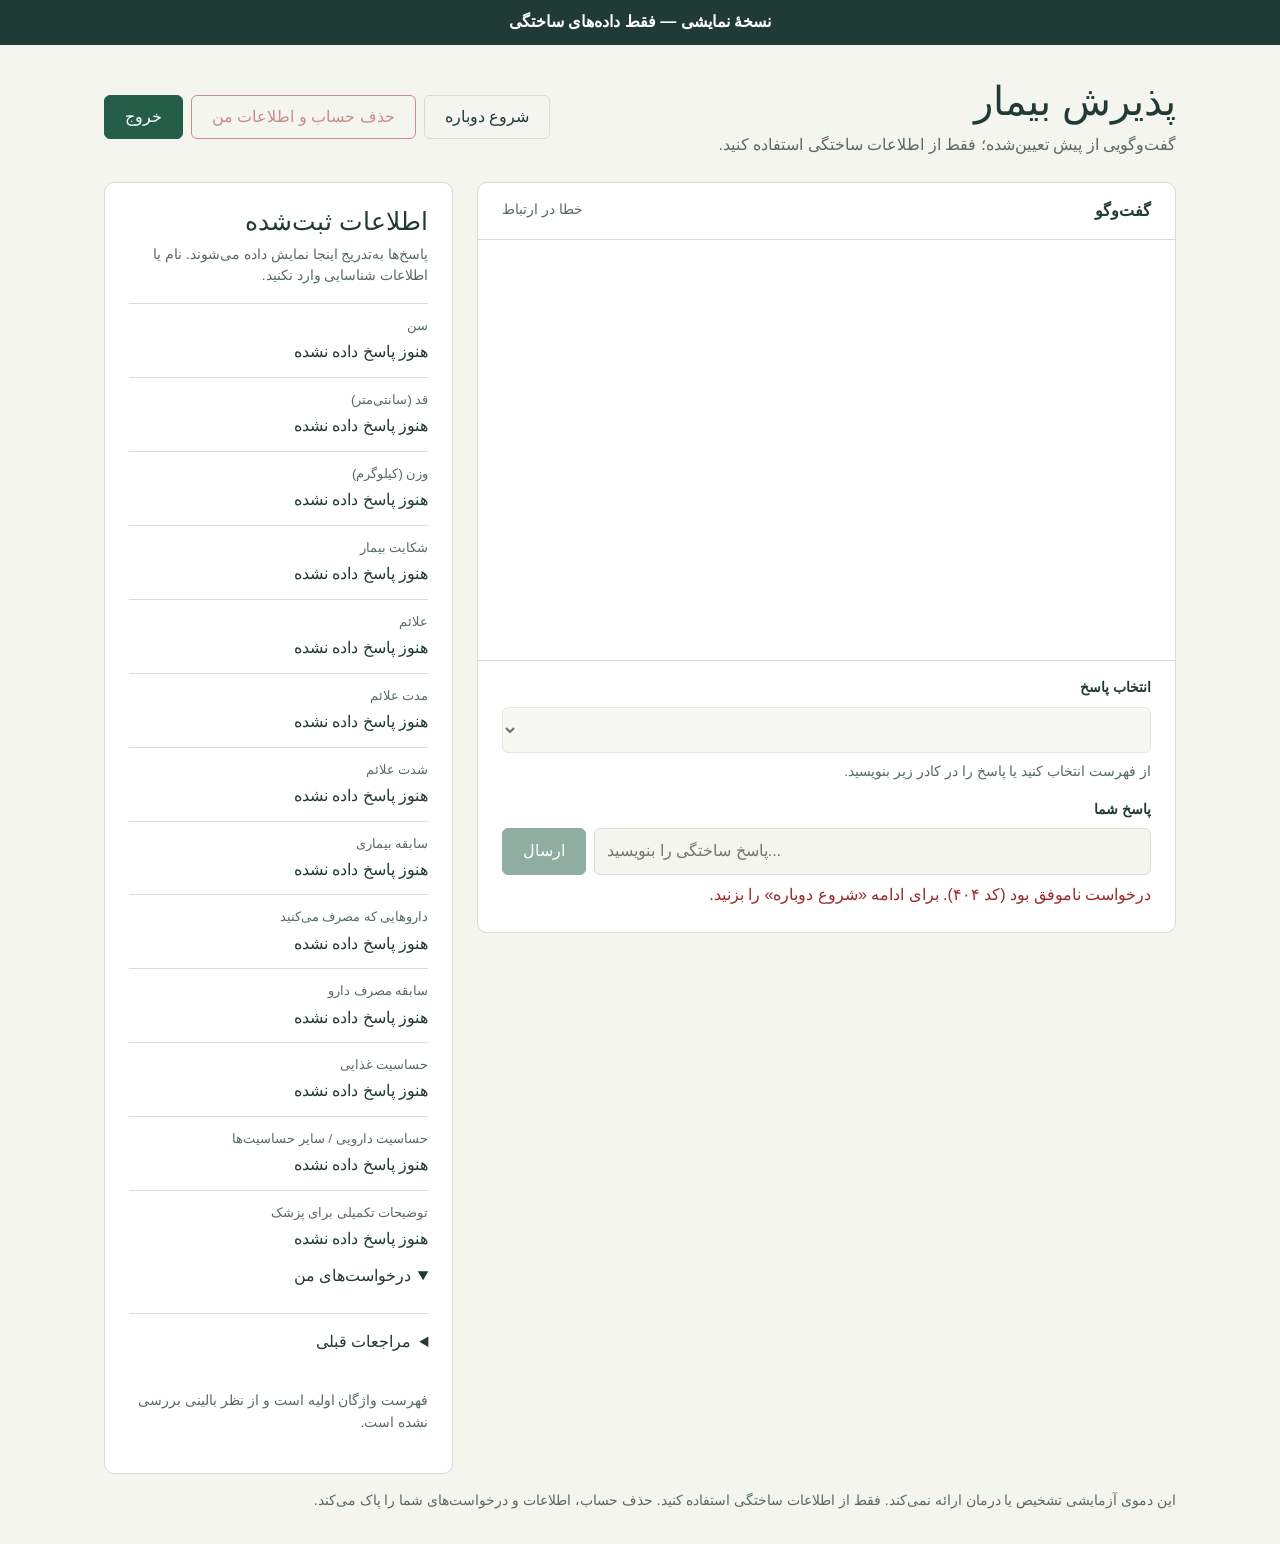
==== commit af810be3: "feat(intake)!: expand questions and add editable final review Add Persian measurement choices, multi" ====
--- a/src/app/static/index.html
+++ b/src/app/static/index.html
@@ -14,7 +14,7 @@
     }
     * { box-sizing: border-box; }
     body { margin: 0; background: var(--paper); color: var(--ink); font-family: var(--font-body); line-height: 1.55; }
-    button, input, select { font: inherit; }
+    button, input, select, textarea { font: inherit; }
     button { min-height: 44px; padding: 8px 20px; border: 1px solid var(--accent); border-radius: 6px; background: var(--accent); color: var(--surface); cursor: pointer; white-space: nowrap; }
     button:hover:not(:disabled) { filter: brightness(.9); }
     button:disabled { opacity: .5; cursor: default; }
@@ -44,7 +44,7 @@
     form { padding: var(--space-md) var(--space-lg) var(--space-lg); border-top: 1px solid var(--line); }
     label { display: block; font-size: 14px; font-weight: 650; margin-bottom: var(--space-sm); }
     .compose { display: flex; gap: var(--space-sm); }
-    input, select { width: 100%; min-width: 0; min-height: 46px; border: 1px solid var(--line); border-radius: 6px; padding: 10px 12px; color: var(--ink); background: var(--surface); }
+    input, select, textarea { width: 100%; min-width: 0; min-height: 46px; border: 1px solid var(--line); border-radius: 6px; padding: 10px 12px; color: var(--ink); background: var(--surface); }
     input:disabled, select:disabled { background: var(--paper); }
     #answer-choice { margin-bottom: var(--space-sm); }
     .medicines-step .compose { flex-wrap: wrap; }
@@ -83,6 +83,46 @@
     .doctor-card h3 { margin: 0 0 var(--space-sm); font-size: 18px; }
     .doctor-expertise { display: flex; flex-wrap: wrap; gap: var(--space-sm); }
 
+    /* Hallmark · component: inline review · genre: modern-minimal · theme: existing forest
+     * states: default · hover · focus · active · disabled · loading · error · success
+     * pre-emit critique: P4 H4 E4 S5 R5 V4 */
+    [hidden] { display: none !important; }
+    textarea { resize: vertical; min-height: 120px; line-height: 1.8; }
+    .compose:has(textarea:not([hidden])) { flex-wrap: wrap; }
+    .secondary { color: var(--accent); background: var(--surface); border-color: var(--line); }
+    #note-help { color: var(--muted); font-size: 14px; margin: 0 0 var(--space-md); }
+    #edit-cancel { margin-top: var(--space-sm); }
+    .review-card { flex-shrink: 0; align-self: stretch; min-width: 0; padding: var(--space-lg); border: 1px solid var(--line); border-radius: 16px; background: var(--surface); color: var(--ink); }
+    .review-card h3 { margin: 0; font-size: 21px; font-weight: 650; }
+    .review-intro { margin: var(--space-sm) 0 var(--space-lg); color: var(--muted); font-size: 14px; }
+    .review-group { padding-block: var(--space-md); border-top: 1px solid var(--line); }
+    .review-group h4 { margin: 0 0 var(--space-sm); font-size: 15px; color: var(--accent); }
+    .review-fields { display: grid; grid-template-columns: repeat(2, minmax(0, 1fr)); gap: var(--space-md); }
+    .review-fields:has(> :only-child) { grid-template-columns: minmax(0, 1fr); }
+    .review-field { min-width: 0; }
+    .review-field dt { color: var(--muted); }
+    .review-field dd { margin: 4px 0 0; line-height: 1.8; font-size: 14px; }
+    .review-field details { font-size: 14px; }
+    .review-field summary { min-height: 44px; cursor: pointer; overflow-wrap: anywhere; }
+    .review-field p { white-space: pre-wrap; overflow-wrap: anywhere; }
+    .review-field button { padding: 4px 12px; margin-top: var(--space-sm); font-size: 13px; }
+    .review-actions { display: flex; align-items: center; flex-wrap: wrap; gap: var(--space-sm); }
+    .review-actions button { flex: 1 1 auto; padding-inline: var(--space-md); }
+    .review-question { border-top: 1px solid var(--line); padding-top: var(--space-md); font-weight: 650; font-size: 15px; }
+    .review-error { color: var(--danger); min-height: 1lh; margin: var(--space-sm) 0 0; font-size: 14px; }
+    .review-card[data-state="error"] { border-color: var(--danger); }
+    .review-card[data-state="success"] { background: var(--tint); color: var(--ink); }
+    .review-card[data-state="success"] p { margin: var(--space-sm) 0 0; overflow-wrap: anywhere; font-size: 14px; }
+    .review-card[aria-busy="true"] { border-color: var(--accent); }
+    .review-card button:active:not(:disabled), .secondary:active:not(:disabled) { background: var(--tint); color: var(--ink); }
+    .review-card button:disabled { cursor: not-allowed; }
+    input[aria-invalid="true"], textarea[aria-invalid="true"] { border-color: var(--danger); }
+    .chat.reviewing #messages { height: auto; overflow: visible; }
+    .review-transcript summary { min-height: 44px; cursor: pointer; color: var(--muted); }
+    .review-transcript > div { max-height: 420px; overflow-y: auto; display: flex; flex-direction: column; gap: var(--space-md); padding-block: var(--space-md); }
+    @media (hover: hover) { .review-card .secondary:hover:not(:disabled), textarea:hover:not(:disabled) { background: var(--tint); color: var(--ink); } }
+    @media (max-width: 480px) { .review-card { padding: var(--space-md); } .review-fields { grid-template-columns: minmax(0, 1fr); } .review-actions { flex-direction: column; align-items: stretch; } }
+
     @media (max-width: 720px) {
       .shell { padding: var(--space-lg) var(--space-md); }
       header { flex-direction: column; align-items: stretch; }
@@ -116,14 +156,18 @@
           <p id="choice-help">از فهرست انتخاب کنید یا پاسخ را در کادر زیر بنویسید.</p>
           <label for="message">پاسخ شما</label>
           <div id="medicine-editor" hidden role="group" aria-labelledby="medicine-heading">
-            <p id="medicine-heading">فهرست داروهای واردشده</p>
+            <p id="medicine-heading">فهرست موارد انتخاب‌شده</p>
             <ul id="medicine-list" aria-live="polite"></ul>
           </div>
           <div class="compose">
             <input id="message" name="message" autocomplete="off" maxlength="2000" required disabled aria-describedby="error" placeholder="پاسخ ساختگی را بنویسید..." dir="auto">
+            <textarea id="patient-context" maxlength="2000" hidden disabled aria-label="توضیحات تکمیلی برای پزشک (اختیاری)" aria-describedby="note-help error" placeholder="اگر نکتهٔ دیگری هست که دوست دارید پزشک بداند، اینجا بنویسید..." dir="auto"></textarea>
             <button id="add-medicine" type="button" hidden disabled>افزودن</button>
             <button id="send" type="submit" disabled>ارسال</button>
+            <button id="skip-note" type="button" class="secondary" hidden>رد کردن</button>
           </div>
+          <p id="note-help" hidden>اختیاری · حداکثر ۲۰۰۰ نویسه. این توضیحات فقط برای پزشکِ پذیرنده نمایش داده می‌شود و برای هوش مصنوعی ارسال نمی‌شود. از اطلاعات شناسایی استفاده نکنید.</p>
+          <button id="edit-cancel" type="button" class="secondary" hidden>انصراف از ویرایش</button>
           <p id="error" role="alert"></p>
         </form>
         <section id="triage" hidden aria-labelledby="triage-title">
@@ -157,6 +201,10 @@
   </div>
   <script>
     const input = document.getElementById("message");
+    const contextInput = document.getElementById("patient-context");
+    const noteHelp = document.getElementById("note-help");
+    const skipNote = document.getElementById("skip-note");
+    const cancelEdit = document.getElementById("edit-cancel");
     const choice = document.getElementById("answer-choice");
     const choiceHelp = document.getElementById("choice-help");
     const medicineEditor = document.getElementById("medicine-editor");
@@ -166,9 +214,14 @@
     const customAnswer = "پاسخ را خودم می‌نویسم";
     const answerChoices = {
       age: [...Array.from({length: 121}, (_, age) => age.toLocaleString("fa-IR")), customAnswer],
+      height_cm: [...Array.from({length: 221}, (_, index) => (index + 30).toLocaleString("fa-IR")), customAnswer],
+      weight_kg: [...Array.from({length: 300}, (_, index) => (index + 1).toLocaleString("fa-IR")), customAnswer],
       duration: ["کمتر از یک روز", "یک روز", "دو تا سه روز", "چهار تا هفت روز", "بیشتر از یک هفته", customAnswer],
       severity: [...Array.from({length: 10}, (_, index) => (index + 1).toLocaleString("fa-IR")), customAnswer],
       medications: ["هیچ", customAnswer],
+      medical_history: ["ندارد", customAnswer],
+      medication_history: ["ندارد", customAnswer],
+      food_allergies: ["ندارد", customAnswer],
       allergies: ["ندارد", customAnswer],
       confirm: ["بله", "خیر"]
     };
@@ -184,10 +237,10 @@
     const messages = document.getElementById("messages");
     const errorLine = document.getElementById("error");
     const statusLine = document.getElementById("status");
-    const fieldLabels = {age: "سن", symptoms: "علائم", duration: "مدت علائم", severity: "شدت علائم", medications: "داروها", allergies: "حساسیت‌ها", confirm: "تأیید اطلاعات"};
+    const fieldLabels = {age: "سن", height_cm: "قد (سانتی‌متر)", weight_kg: "وزن (کیلوگرم)", chief_complaint: "شکایت بیمار", symptoms: "علائم", duration: "مدت علائم", severity: "شدت علائم", medical_history: "سابقه بیماری", medications: "داروهایی که مصرف می‌کنید", medication_history: "سابقه مصرف دارو", food_allergies: "حساسیت غذایی", allergies: "حساسیت دارویی / سایر حساسیت‌ها", additional_context: "توضیحات تکمیلی برای پزشک", confirm: "تأیید اطلاعات"};
     fieldLabels.profile = "تأیید اطلاعات قبلی";
     const fields = {};
-    for (const name of ["age", "symptoms", "duration", "severity", "medications", "allergies"]) {
+    for (const name of Object.keys(fieldLabels).filter(name => !["confirm", "profile"].includes(name))) {
       const row = document.createElement("div");
       row.className = "field";
       const label = document.createElement("dt");
@@ -202,10 +255,18 @@
     let current = null;
     let busy = false;
     let blocked = false;
-    let draftMedicines = [];
+    let draftSelections = [];
+    let editingField = null, reviewEditing = false, confirmationCard = null;
+    function answerStep() { return editingField || current?.step; }
+    function isListStep() { return ["symptoms", "medications"].includes(answerStep()); }
     function controls() {
-      input.disabled = busy || visitBusy || blocked || !current || current.done;
-      send.disabled = input.disabled || (current?.step === "medications" && !draftMedicines.length && !input.value.trim());
+      const locked = busy || visitBusy || blocked || !current || current.done;
+      const noteStep = answerStep() === "additional_context";
+      input.disabled = locked || noteStep || (current?.step === "confirm" && !editingField);
+      contextInput.disabled = locked || !noteStep;
+      send.disabled = locked || (current?.step === "confirm" && !editingField) || (isListStep() && !draftSelections.length && !input.value.trim());
+      skipNote.disabled = locked;
+      cancelEdit.disabled = locked;
       addMedicineButton.disabled = input.disabled || !input.value.trim();
       medicineItems.querySelectorAll("button").forEach(button => button.disabled = input.disabled);
       choice.disabled = input.disabled || choice.options.length <= 1;
@@ -213,6 +274,12 @@
       deleteAccount.disabled = busy || visitBusy;
       logout.disabled = busy || visitBusy;
       ownRequestList.querySelectorAll("button").forEach(button=>button.disabled=busy||visitBusy);
+      if (confirmationCard) {
+        confirmationCard.setAttribute("aria-busy", String(busy));
+        confirmationCard.querySelectorAll("button").forEach(button => button.disabled = locked || Boolean(editingField));
+        const confirmButton = confirmationCard.querySelector('[data-action="confirm"]');
+        if (confirmButton) confirmButton.textContent = busy && !editingField ? "در حال ثبت..." : "بله، تأیید می‌کنم";
+      }
       updateVisitButton();
     }
     const triagePanel = document.getElementById("triage");
@@ -383,9 +450,9 @@
         visitHistory.textContent = "دریافت سابقه ممکن نشد. برای تلاش دوباره، این بخش را باز کنید.";
       }
     }
-    function renderMedicineList() {
+    function renderSelectionList() {
       medicineItems.replaceChildren();
-      draftMedicines.forEach((name, index) => {
+      draftSelections.forEach((name, index) => {
         const item = document.createElement("li");
         const text = document.createElement("span");
         text.dir = "auto";
@@ -395,9 +462,9 @@
         remove.textContent = "حذف";
         remove.setAttribute("aria-label", "حذف " + name);
         remove.addEventListener("click", () => {
-          draftMedicines.splice(index, 1);
+          draftSelections.splice(index, 1);
           errorLine.textContent = "";
-          renderMedicineList();
+          renderSelectionList();
           controls();
           input.focus();
         });
@@ -405,23 +472,23 @@
         medicineItems.append(item);
       });
     }
-    function addMedicine() {
+    function addSelection() {
       const name = input.value.trim();
       if (input.disabled || !name) return false;
       const none = [noMedicine, "ندارد", "none", "no"].includes(name.toLowerCase());
-      const next = none ? [noMedicine] : draftMedicines.filter(value => value !== noMedicine);
+      const next = none ? [noMedicine] : draftSelections.filter(value => value !== noMedicine);
       if (!none && !next.some(value => value.toLowerCase() === name.toLowerCase())) next.push(name);
       if (next.join("، ").length > input.maxLength) {
-        errorLine.textContent = "طول فهرست داروها نباید بیشتر از ۲۰۰۰ نویسه باشد. نام‌ها را کوتاه‌تر کنید.";
+        errorLine.textContent = "طول فهرست نباید بیشتر از ۲۰۰۰ نویسه باشد. نام‌ها را کوتاه‌تر کنید.";
         input.focus();
         return false;
       }
-      draftMedicines = next;
+      draftSelections = next;
       input.value = "";
       input.setCustomValidity("");
       choice.value = "";
       errorLine.textContent = "";
-      renderMedicineList();
+      renderSelectionList();
       controls();
       input.focus();
       return true;
@@ -434,17 +501,143 @@
       messages.append(node);
       messages.scrollTop = messages.scrollHeight;
     }
+    function displayValue(name, value) {
+      if (value === null || value === undefined) return "ثبت نشده";
+      if (name === "additional_context" && !value) return "توضیحی اضافه نشده است";
+      return typeof value === "number" ? value.toLocaleString("fa-IR") : value;
+    }
+    function beginEdit(name) {
+      if (busy || visitBusy || current.done) return;
+      editingField = name;
+      errorLine.textContent = "";
+      const value = current.collected[name];
+      input.value = name === "additional_context" ? "" : String(value ?? "");
+      contextInput.value = name === "additional_context" ? value || "" : "";
+      draftSelections = isListStep() && value ? value.split("،").map(item => item.trim()).filter(Boolean) : [];
+      if (isListStep()) input.value = "";
+      render(current);
+      controls();
+      (name === "additional_context" ? contextInput : input).focus();
+    }
+    function renderConfirmation(state) {
+      if (state.step !== "confirm" || state.emergency) {
+        if (confirmationCard) confirmationCard.remove();
+        confirmationCard = null;
+        return;
+      }
+      if (!confirmationCard) {
+        const history = document.createElement("details"), summary = document.createElement("summary"), transcript = document.createElement("div");
+        history.className = "review-transcript";
+        summary.textContent = "مرور گفت‌وگوی قبلی";
+        transcript.append(...messages.querySelectorAll(":scope > .bubble"));
+        history.append(summary, transcript);
+        messages.append(history);
+        confirmationCard = document.createElement("section");
+      }
+      confirmationCard.className = "review-card";
+      confirmationCard.setAttribute("aria-labelledby", "final-review-title");
+      confirmationCard.dataset.state = state.done ? "success" : "default";
+      confirmationCard.replaceChildren();
+      const title = document.createElement("h3");
+      title.id = "final-review-title";
+      title.tabIndex = -1;
+      title.textContent = state.done ? "اطلاعات شما تأیید شد" : "یک نگاه نهایی به اطلاعات شما";
+      confirmationCard.append(title);
+      if (state.done) {
+        const summary = document.createElement("p");
+        summary.textContent = displayValue("age", state.collected.age) + " سال · " + (state.collected.chief_complaint || state.collected.symptoms || "اطلاعات این مراجعه ثبت شد").slice(0, 120);
+        confirmationCard.append(summary);
+        messages.append(confirmationCard);
+        return;
+      }
+      const intro = document.createElement("p");
+      intro.className = "review-intro";
+      intro.textContent = editingField ? "پاسخ را در کادر زیر اصلاح کنید؛ بقیهٔ اطلاعات حفظ می‌شود." : reviewEditing ? "موردی را که نیاز به اصلاح دارد انتخاب کنید." : "پیش از ادامه، خلاصهٔ پاسخ‌ها را بررسی کنید. هر مورد قابل اصلاح است.";
+      confirmationCard.append(intro);
+      const groups = [
+        ["مشخصات فردی", ["age", "height_cm", "weight_kg"]],
+        ["شرح مراجعه", ["chief_complaint", "symptoms", "duration", "severity"]],
+        ["سوابق و داروها", ["medical_history", "medications", "medication_history"]],
+        ["حساسیت‌ها", ["food_allergies", "allergies"]],
+        ["توضیحات تکمیلی · فقط برای پزشک", ["additional_context"]]
+      ];
+      for (const [label, names] of groups) {
+        const group = document.createElement("div"), heading = document.createElement("h4"), list = document.createElement("dl");
+        group.className = "review-group";
+        heading.textContent = label;
+        list.className = "review-fields";
+        for (const name of names) {
+          const row = document.createElement("div"), term = document.createElement("dt"), value = document.createElement("dd");
+          row.className = "review-field";
+          term.textContent = fieldLabels[name];
+          const text = displayValue(name, state.collected[name]);
+          if (text.length > 180) {
+            const details = document.createElement("details"), preview = document.createElement("summary"), full = document.createElement("p");
+            preview.textContent = text.slice(0, 100) + "… (نمایش کامل)";
+            full.textContent = text;
+            details.append(preview, full);
+            value.append(details);
+          } else value.textContent = text;
+          row.append(term, value);
+          if (reviewEditing) {
+            const edit = document.createElement("button");
+            edit.type = "button";
+            edit.className = "secondary";
+            edit.textContent = "ویرایش";
+            edit.setAttribute("aria-label", "ویرایش " + fieldLabels[name]);
+            edit.addEventListener("click", () => beginEdit(name));
+            row.append(edit);
+          }
+          list.append(row);
+        }
+        group.append(heading, list);
+        confirmationCard.append(group);
+      }
+      const question = document.createElement("p"), actions = document.createElement("div"), confirm = document.createElement("button"), edit = document.createElement("button"), error = document.createElement("p");
+      question.className = "review-question";
+      question.textContent = "اطلاعات ثبت‌شده رو بررسی کردید؟ همه موارد درسته؟";
+      actions.className = "review-actions";
+      confirm.type = edit.type = "button";
+      confirm.dataset.action = "confirm";
+      confirm.textContent = "بله، تأیید می‌کنم";
+      confirm.addEventListener("click", () => submitAnswer("بله"));
+      edit.className = "secondary";
+      edit.textContent = "ویرایش اطلاعات";
+      edit.setAttribute("aria-expanded", String(reviewEditing));
+      edit.addEventListener("click", () => { reviewEditing = !reviewEditing; renderConfirmation(current); controls(); confirmationCard.querySelector("h3").focus(); });
+      error.id = "review-error";
+      error.className = "review-error";
+      error.setAttribute("role", "alert");
+      actions.append(confirm, edit);
+      confirmationCard.append(question, actions, error);
+      messages.append(confirmationCard);
+    }
     function render(state) {
       current = state;
       returningNote.hidden = !state.returning;
-      const medicineStep = state.step === "medications";
-      medicineEditor.hidden = !medicineStep;
-      addMedicineButton.hidden = !medicineStep;
-      input.required = !medicineStep;
-      document.getElementById("chat-form").classList.toggle("medicines-step", medicineStep);
-      send.textContent = medicineStep ? "ثبت فهرست" : defaultSendLabel;
-      if (!medicineStep) draftMedicines = [];
-      renderMedicineList();
+      const step = answerStep(), noteStep = step === "additional_context";
+      const listStep = isListStep();
+      document.getElementById("chat-form").hidden = state.done || (state.step === "confirm" && !editingField);
+      document.querySelector(".chat").classList.toggle("reviewing", state.step === "confirm" && !state.done);
+      document.getElementById("medicine-heading").textContent = step === "symptoms" ? "فهرست علائم انتخاب‌شده" : "داروهایی که مصرف می‌کنید";
+      const inputLabel = document.querySelector('label[for="message"], label[for="patient-context"]');
+      inputLabel.textContent = fieldLabels[step] || "پاسخ شما";
+      inputLabel.htmlFor = noteStep ? "patient-context" : "message";
+      input.inputMode = ["height_cm", "weight_kg"].includes(step) ? "decimal" : ["age", "severity"].includes(step) ? "numeric" : "text";
+      input.hidden = noteStep;
+      contextInput.hidden = !noteStep;
+      noteHelp.hidden = skipNote.hidden = !noteStep;
+      cancelEdit.hidden = !editingField;
+      choice.hidden = noteStep;
+      document.querySelector('label[for="answer-choice"]').hidden = noteStep;
+      choiceHelp.hidden = noteStep;
+      medicineEditor.hidden = !listStep;
+      addMedicineButton.hidden = !listStep;
+      input.required = !listStep && !noteStep;
+      document.getElementById("chat-form").classList.toggle("medicines-step", listStep);
+      send.textContent = editingField ? "ذخیرهٔ اصلاحات" : listStep ? "ثبت فهرست" : noteStep ? "ثبت و ادامه" : defaultSendLabel;
+      if (!listStep) draftSelections = [];
+      renderSelectionList();
       for (const kind of ["symptoms", "medicines"]) {
         const chips = document.getElementById("matched-" + kind);
         chips.replaceChildren();
@@ -456,7 +649,7 @@
           chips.append(chip);
         }
       }
-      const options = answerChoices[state.step] || [];
+      const options = answerChoices[step] || [];
       choice.replaceChildren();
       for (const [index, text] of ["یک گزینه انتخاب کنید", ...options].entries()) {
         const option = document.createElement("option");
@@ -466,13 +659,14 @@
       }
       choiceHelp.textContent = options.length
         ? "از فهرست انتخاب کنید، سپس «ارسال» را بزنید. می‌توانید پاسخ را هم بنویسید."
-        : "برای شرح علائم، پاسخ را در کادر زیر بنویسید.";
-      if (medicineStep) choiceHelp.textContent = "داروها را یکی‌یکی از فهرست انتخاب کنید؛ برای نام دلخواه «افزودن» یا Enter را بزنید. سپس «ثبت فهرست» را بزنید.";
+        : "پاسخ را در کادر زیر بنویسید.";
+      if (listStep) choiceHelp.textContent = (step === "symptoms" ? "علائم" : "داروها") + " را یکی‌یکی از فهرست انتخاب کنید؛ برای مورد دلخواه «افزودن» یا کلید ورود را بزنید. سپس فهرست را ثبت کنید.";
       input.setCustomValidity("");
       for (const [name, node] of Object.entries(fields)) {
-        node.textContent = state.collected[name] === null ? "هنوز پاسخ داده نشده" : (typeof state.collected[name] === "number" ? state.collected[name].toLocaleString("fa-IR") : state.collected[name]);
-      }
-      statusLine.textContent = state.emergency ? "توقف اضطراری" : state.done ? "ثبت اطلاعات تکمیل شد" : "مرحلهٔ فعلی: " + fieldLabels[state.step];
+        node.textContent = state.collected[name] === null ? "هنوز پاسخ داده نشده" : displayValue(name, state.collected[name]);
+      }
+      statusLine.textContent = state.emergency ? "توقف اضطراری" : state.done ? "ثبت اطلاعات تکمیل شد" : editingField ? "ویرایش: " + fieldLabels[editingField] : "مرحلهٔ فعلی: " + fieldLabels[state.step];
+      renderConfirmation(state);
     }
     async function request(path, body, method = "POST", timeout = 10000) {
       const response = await fetch(path, {
@@ -509,56 +703,102 @@
         // ponytail: each dropdown is capped at 100 entries; add search when vocabulary grows beyond this.
         for (const [kind, step] of [["symptoms", "symptoms"], ["medicines", "medications"]]) {
           const dictionary = await request("/v1/dictionaries/" + kind + "?limit=100", undefined, "GET");
-          answerChoices[step] = [...(step === "medications" ? [noMedicine] : []), ...dictionary.entries.map(entry => entry.name_fa), customAnswer];
+          answerChoices[step] = [noMedicine, ...dictionary.entries.map(entry => entry.name_fa), customAnswer];
         }
         const state = await request("/v1/chat/sessions");
         blocked = false;
         messages.replaceChildren();
+        confirmationCard = null;
+        editingField = null;
+        reviewEditing = false;
+        draftSelections = [];
         input.value = "";
+        contextInput.value = "";
         render(state);
         bubble(state.reply, "bot");
         await loadHistory();
       } catch (error) { fail(error); }
       finally { busy = false; controls(); if (!input.disabled) input.focus(); }
     }
-    document.getElementById("chat-form").addEventListener("submit", async (event) => {
-      event.preventDefault();
-      if (input.disabled) return;
-      const medicineStep = current.step === "medications";
-      if (medicineStep && input.value.trim() && !addMedicine()) return;
-      const text = medicineStep ? draftMedicines.join("، ") : input.value;
-      if (!text.trim()) return;
+    async function submitAnswer(text) {
+      if (busy || visitBusy || blocked || !current || current.done) return;
+      const edited = editingField;
       busy = true;
       controls();
       errorLine.textContent = "";
+      const reviewError = document.getElementById("review-error");
+      if (reviewError) reviewError.textContent = "";
       try {
-        const state = await request("/v1/chat/sessions/" + current.session_id + "/messages", {message: text});
-        bubble(text, "user");
-        bubble(state.reply, "bot");
+        const body = {message: text};
+        if (edited) body.edit_field = edited;
+        const state = await request("/v1/chat/sessions/" + current.session_id + "/messages", body);
+        bubble(edited ? fieldLabels[edited] + " اصلاح شد." : text === "رد کردن" ? "توضیحی اضافه نشد." : text, "user");
         input.value = "";
+        contextInput.value = "";
+        input.removeAttribute("aria-invalid");
+        contextInput.removeAttribute("aria-invalid");
+        editingField = null;
+        reviewEditing = false;
+        draftSelections = [];
         render(state);
+        if (state.step !== "confirm" || state.done) bubble(state.reply, "bot");
+        if (confirmationCard && !state.done) confirmationCard.querySelector("h3").focus();
         if (state.done && !state.emergency) await loadTriage(state);
-      } catch (error) { fail(error); }
-      finally { busy = false; controls(); if (!input.disabled) input.focus(); }
+      } catch (error) {
+        if (current.step === "confirm") {
+          const message = error.status === 422 ? "پاسخ معتبر نیست. مقدار را بررسی کنید و دوباره ذخیره کنید." : error.status === 409 ? "این بخش دیگر قابل ویرایش نیست. برای ادامه، پذیرش تازه‌ای شروع کنید." : "ثبت انجام نشد. اتصال را بررسی کنید و دوباره تلاش کنید؛ اطلاعات واردشده حفظ شده است.";
+          errorLine.textContent = message;
+          if (reviewError) reviewError.textContent = message;
+          if (confirmationCard) confirmationCard.dataset.state = "error";
+          if (error.status === 422) (edited === "additional_context" ? contextInput : input).setAttribute("aria-invalid", "true");
+        } else fail(error);
+      } finally {
+        busy = false;
+        controls();
+        if (!contextInput.disabled) contextInput.focus();
+        else if (!input.disabled) input.focus();
+      }
+    }
+    document.getElementById("chat-form").addEventListener("submit", async (event) => {
+      event.preventDefault();
+      if (send.disabled) return;
+      const listStep = isListStep(), noteStep = answerStep() === "additional_context";
+      if (listStep && input.value.trim() && !addSelection()) return;
+      const text = noteStep ? contextInput.value.trim() || "رد کردن" : listStep ? draftSelections.join("، ") : input.value;
+      if (text.trim()) await submitAnswer(text);
+    });
+    skipNote.addEventListener("click", () => submitAnswer("رد کردن"));
+    contextInput.addEventListener("input", () => contextInput.removeAttribute("aria-invalid"));
+    cancelEdit.addEventListener("click", () => {
+      if (busy) return;
+      editingField = null;
+      input.value = contextInput.value = "";
+      draftSelections = [];
+      errorLine.textContent = "";
+      input.removeAttribute("aria-invalid");
+      contextInput.removeAttribute("aria-invalid");
+      render(current);
+      controls();
+      confirmationCard.querySelector("h3").focus();
     });
     input.addEventListener("invalid", () => input.setCustomValidity("لطفاً یک پاسخ ساختگی وارد کنید."));
     input.addEventListener("input", () => { input.setCustomValidity(""); controls(); });
     input.addEventListener("keydown", event => {
-      if (event.key === "Enter" && !event.isComposing && current?.step === "medications") {
+      if (event.key === "Enter" && !event.isComposing && isListStep()) {
         event.preventDefault();
-        if (input.value.trim()) addMedicine();
-        else if (draftMedicines.length) document.getElementById("chat-form").requestSubmit();
+        if (input.value.trim()) addSelection();
+        else if (draftSelections.length) document.getElementById("chat-form").requestSubmit();
       }
     });
-    addMedicineButton.addEventListener("click", addMedicine);
+    addMedicineButton.addEventListener("click", addSelection);
     choice.addEventListener("change", () => {
       const selected = choice.value;
       input.setCustomValidity("");
-      if (current?.step === "medications") {
+      if (isListStep()) {
         if (!selected) { input.focus(); return; }
-        if (selected !== noMedicine && input.value.trim() && !addMedicine()) return;
+        if (selected !== noMedicine && input.value.trim() && !addSelection()) return;
         input.value = selected;
-        if (addMedicine()) choice.focus();
+        if (addSelection()) choice.focus();
       } else {
         input.value = selected;
         controls();
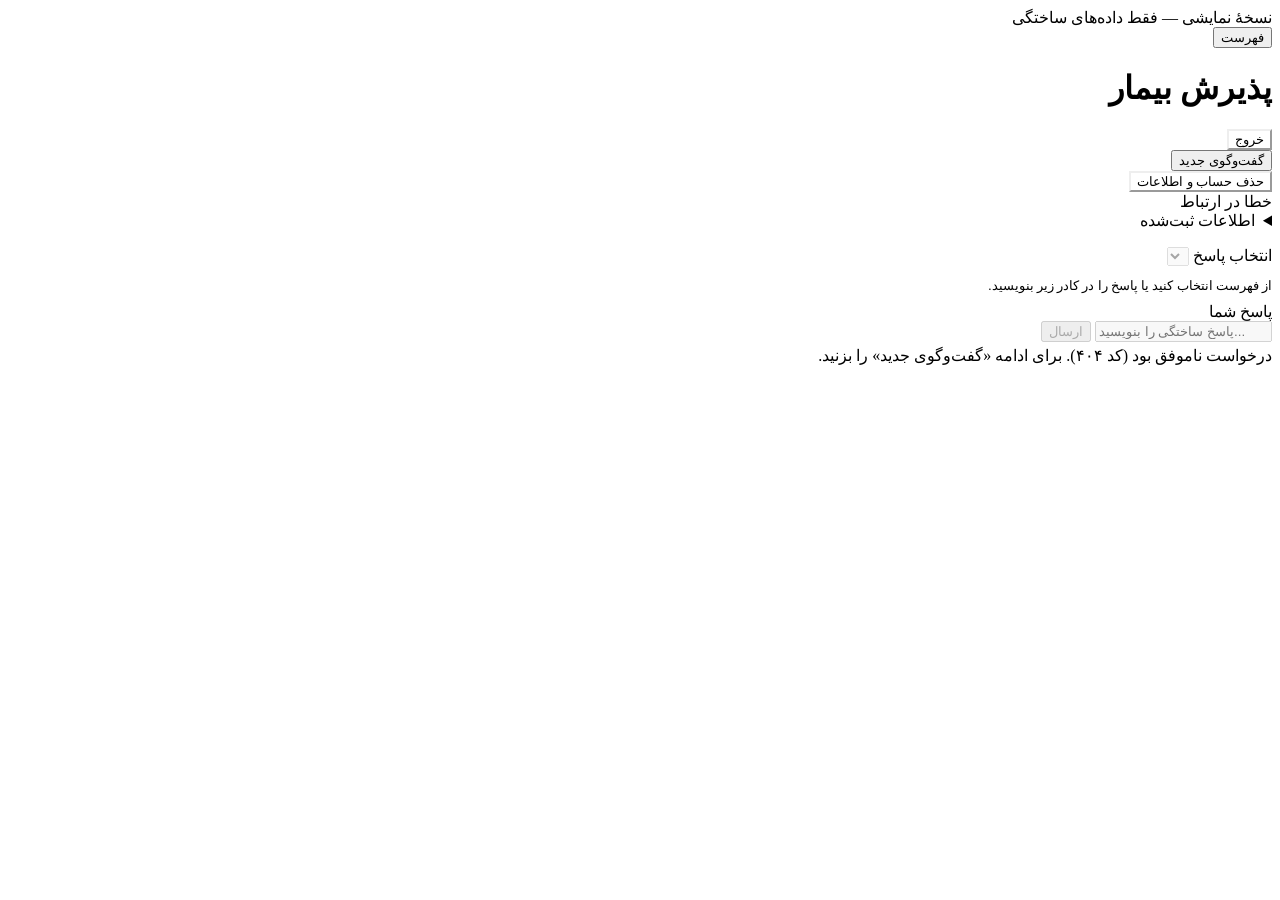
==== commit 7f2d0bdd: "feat(ui): add shared dashboards and resumable conversations" ====
--- a/src/app/static/index.html
+++ b/src/app/static/index.html
@@ -1,53 +1,6 @@
 <!doctype html>
-<html lang="fa" dir="rtl">
-<head>
-  <meta charset="utf-8">
-  <meta name="viewport" content="width=device-width, initial-scale=1">
-  <title>نمایش گفت‌وگوی پذیرش بیمار · دستیار سلامت</title>
-  <style>
-    /* Hallmark — macrostructure: workspace — tone: quiet utility — anchor hue: forest */
-    :root {
-      --paper: #f5f5ef; --surface: #fff; --ink: #203b35; --muted: #576b64;
-      --line: #d5ddd5; --accent: #245d48; --tint: #eaf1e9; --danger: #9c2929;
-      --space-sm: 8px; --space-md: 16px; --space-lg: 24px; --space-xl: 32px;
-      --font-body: Tahoma, "Segoe UI", sans-serif; --font-display: var(--font-body);
-    }
-    * { box-sizing: border-box; }
-    body { margin: 0; background: var(--paper); color: var(--ink); font-family: var(--font-body); line-height: 1.55; }
-    button, input, select, textarea { font: inherit; }
-    button { min-height: 44px; padding: 8px 20px; border: 1px solid var(--accent); border-radius: 6px; background: var(--accent); color: var(--surface); cursor: pointer; white-space: nowrap; }
-    button:hover:not(:disabled) { filter: brightness(.9); }
-    button:disabled { opacity: .5; cursor: default; }
-    :focus-visible { outline: 3px solid var(--accent); outline-offset: 3px; }
-    .banner { padding: 10px var(--space-md); text-align: center; background: var(--ink); color: var(--surface); font-weight: 650; }
-    .shell { max-width: 1120px; margin: auto; padding: var(--space-xl) var(--space-lg); }
-    header { display: flex; justify-content: space-between; align-items: center; gap: var(--space-md); margin-bottom: var(--space-lg); }
-    h1 { margin: 0; font: 500 clamp(28px, 5vw, 40px)/1.2 var(--font-display); }
-    header p { color: var(--muted); margin: var(--space-sm) 0 0; }
-    .actions { display: flex; gap: var(--space-sm); flex-wrap: wrap; }
-    #delete-account { background: transparent; color: var(--danger); border-color: var(--danger); }
-    #returning-note { padding: var(--space-md); border: 1px solid var(--line); background: var(--tint); }
-    #history { margin-top: var(--space-lg); border-top: 1px solid var(--line); padding-top: var(--space-md); }
-    #history summary { cursor: pointer; min-height: 44px; }
-    .history-visit { border-top: 1px solid var(--line); padding: var(--space-md) 0; }
-    .history-visit p { margin: var(--space-sm) 0; overflow-wrap: anywhere; }
-    .history-chips { display: flex; flex-wrap: wrap; gap: var(--space-sm); }
-    #reset { color: var(--ink); background: transparent; border-color: var(--line); }
-    main { display: grid; grid-template-columns: minmax(0, 2fr) minmax(0, 1fr); gap: var(--space-lg); align-items: start; }
-    .chat, aside { min-width: 0; border: 1px solid var(--line); border-radius: 10px; background: var(--surface); }
-    .chat-heading { display: flex; gap: var(--space-md); justify-content: space-between; border-bottom: 1px solid var(--line); padding: var(--space-md) var(--space-lg); }
-    #status { color: var(--muted); font-size: 14px; }
-    #messages { height: 420px; overflow-y: auto; padding: var(--space-lg); display: flex; flex-direction: column; gap: var(--space-md); }
-    .bubble { max-width: 90%; margin: 0; padding: 12px 16px; border-radius: 8px; white-space: pre-wrap; overflow-wrap: anywhere; }
-    .bot { align-self: flex-start; background: var(--tint); }
-    .user { align-self: flex-end; color: var(--surface); background: var(--accent); }
-    form { padding: var(--space-md) var(--space-lg) var(--space-lg); border-top: 1px solid var(--line); }
-    label { display: block; font-size: 14px; font-weight: 650; margin-bottom: var(--space-sm); }
-    .compose { display: flex; gap: var(--space-sm); }
-    input, select, textarea { width: 100%; min-width: 0; min-height: 46px; border: 1px solid var(--line); border-radius: 6px; padding: 10px 12px; color: var(--ink); background: var(--surface); }
-    input:disabled, select:disabled { background: var(--paper); }
-    #answer-choice { margin-bottom: var(--space-sm); }
-    .medicines-step .compose { flex-wrap: wrap; }
+<html lang="fa" dir="rtl"><head><meta charset="utf-8"><meta name="viewport" content="width=device-width,initial-scale=1"><title>پذیرش بیمار · دستیار سلامت</title>
+<link rel="stylesheet" href="/assets/shell.css"><style>    .medicines-step .compose { flex-wrap: wrap; }
     .medicines-step .compose input { flex-basis: 100%; }
     .medicines-step .compose button { flex: 1; }
     #medicine-editor { margin-bottom: var(--space-md); }
@@ -57,13 +10,6 @@
     #medicine-list span { overflow-wrap: anywhere; min-width: 0; }
     #medicine-list button { background: transparent; color: var(--ink); border-color: var(--line); padding: 4px 12px; }
     #choice-help { margin: 0 0 var(--space-md); color: var(--muted); font-size: 14px; }
-    #error { color: var(--danger); margin: var(--space-sm) 0 0; overflow-wrap: anywhere; }
-    #error:empty { display: none; }
-    aside { padding: var(--space-lg); }
-    h2 { font: 500 25px var(--font-display); margin: 0 0 var(--space-sm); }
-    aside p, footer { color: var(--muted); font-size: 14px; }
-    aside p { margin: 0 0 var(--space-md); }
-    dl { margin: 0; }
     .field { border-top: 1px solid var(--line); padding: 12px 0; }
     dt { font-size: 13px; color: var(--muted); }
     dd { margin: 4px 0 0; overflow-wrap: anywhere; white-space: pre-wrap; }
@@ -72,16 +18,6 @@
     .chip { background: var(--tint); border: 1px solid var(--line); border-radius: 16px; padding: 4px 12px; font-size: 14px; overflow-wrap: anywhere; }
     .vocabulary-note { margin-top: var(--space-md); }
     footer { margin-top: var(--space-md); }
-
-    #triage { border-top: 1px solid var(--line); padding: var(--space-lg); }
-    #triage h2 { font-size: 22px; }
-    #triage-status, #triage-details p { overflow-wrap: anywhere; white-space: pre-wrap; }
-    #triage-retry { margin-top: var(--space-sm); }
-    .urgency, .online { display: inline-block; padding: 4px 10px; border-radius: 16px; background: var(--tint); margin-bottom: var(--space-sm); }
-    .urgency[data-level="urgent"], .urgency[data-level="emergency"] { background: #f8e8e6; color: var(--danger); }
-    .doctor-card { border: 1px solid var(--line); border-radius: 8px; margin-top: var(--space-md); padding: var(--space-md); }
-    .doctor-card h3 { margin: 0 0 var(--space-sm); font-size: 18px; }
-    .doctor-expertise { display: flex; flex-wrap: wrap; gap: var(--space-sm); }
 
     /* Hallmark · component: inline review · genre: modern-minimal · theme: existing forest
      * states: default · hover · focus · active · disabled · loading · error · success
@@ -117,40 +53,30 @@
     .review-card button:active:not(:disabled), .secondary:active:not(:disabled) { background: var(--tint); color: var(--ink); }
     .review-card button:disabled { cursor: not-allowed; }
     input[aria-invalid="true"], textarea[aria-invalid="true"] { border-color: var(--danger); }
-    .chat.reviewing #messages { height: auto; overflow: visible; }
+
     .review-transcript summary { min-height: 44px; cursor: pointer; color: var(--muted); }
-    .review-transcript > div { max-height: 420px; overflow-y: auto; display: flex; flex-direction: column; gap: var(--space-md); padding-block: var(--space-md); }
+    .review-transcript > div {  display: flex; flex-direction: column; gap: var(--space-md); padding-block: var(--space-md); }
     @media (hover: hover) { .review-card .secondary:hover:not(:disabled), textarea:hover:not(:disabled) { background: var(--tint); color: var(--ink); } }
     @media (max-width: 480px) { .review-card { padding: var(--space-md); } .review-fields { grid-template-columns: minmax(0, 1fr); } .review-actions { flex-direction: column; align-items: stretch; } }
 
-    @media (max-width: 720px) {
-      .shell { padding: var(--space-lg) var(--space-md); }
-      header { flex-direction: column; align-items: stretch; }
-      .actions button { flex: 1; }
-      main { grid-template-columns: minmax(0, 1fr); }
-      #messages { height: 340px; padding: var(--space-md); }
-      form, .chat-heading { padding: var(--space-md); }
-      #status { max-width: 50%; text-align: end; }
-      .bubble { max-width: 96%; }
-    }
-  </style>
-</head>
-<body>
-  <div class="banner">نسخهٔ نمایشی — فقط داده‌های ساختگی</div>
-  <div class="shell">
-    <header>
-      <div><h1>پذیرش بیمار</h1><p>گفت‌وگویی از پیش تعیین‌شده؛ فقط از اطلاعات ساختگی استفاده کنید.</p></div>
-      <div class="actions"><button id="reset" type="button">شروع دوباره</button>
-        <button id="delete-account" type="button" disabled>حذف حساب و اطلاعات من</button>
-        <button id="logout" type="button">خروج</button>
-      </div>
-    </header>
-    <p id="returning-note" hidden role="status">مراجعهٔ مجدد — اطلاعات قبلی را بررسی کنید.</p>
-    <main>
-      <section class="chat" aria-label="گفت‌وگوی پذیرش">
-        <div class="chat-heading"><strong>گفت‌وگو</strong><span id="status" role="status">در حال شروع...</span></div>
-        <div id="messages" role="log" aria-live="polite" aria-label="پیام‌های گفت‌وگو"></div>
-        <form id="chat-form">
+
+#choice-help,#note-help{font-size:13px;color:var(--muted);margin:4px 0 8px}#delete-account{color:var(--danger);background:var(--surface);border-color:var(--danger)}.review-transcript>div{display:flex;flex-direction:column;gap:16px;padding-block:12px}.field{border-block-start:1px solid var(--line);padding-block:10px}#returning-note{padding:12px;background:var(--tint);border-radius:8px}#error{color:var(--danger);margin:4px 0}#error:empty{display:none}.review-card{padding:20px}#answer-choice{margin-block-end:8px}</style></head>
+<body><div id="app-layout" class="app-layout sidebar-closed">
+<div class="banner">نسخهٔ نمایشی — فقط داده‌های ساختگی</div>
+<header class="topbar"><button id="menu-toggle" type="button" aria-expanded="false" aria-controls="shell-sidebar" aria-label="باز کردن فهرست">فهرست</button><h1 id="shell-title">پذیرش بیمار</h1><span id="display-name" class="display-name"></span><button id="logout" type="button" class="secondary">خروج</button></header>
+<aside id="shell-sidebar"><button id="reset" type="button">گفت‌وگوی جدید</button><nav id="shell-nav" aria-label="گفت‌وگوهای بیمار"></nav><div class="sidebar-extra"><button id="delete-account" type="button" disabled>حذف حساب و اطلاعات</button></div></aside>
+<button id="shell-backdrop" type="button" aria-label="بستن فهرست" hidden></button>
+<main id="shell-main" class="thread-main chat" aria-label="گفت‌وگوی پذیرش"><div class="thread-heading"><span id="status" role="status">در حال شروع...</span></div>
+<div id="thread" class="thread-log" role="log" aria-live="polite" aria-label="پیام‌های گفت‌وگو"><details class="collected-summary thread-card"><summary>اطلاعات ثبت‌شده</summary><p class="muted">نام یا اطلاعات شناسایی وارد نکنید. واژه‌نامهٔ اولیه از نظر بالینی بررسی نشده است.</p><dl id="collected"></dl><div id="matched-symptoms" class="matches" role="list" aria-label="واژه‌های علائم شناسایی‌شده" aria-live="polite"></div><div id="matched-medicines" class="matches" role="list" aria-label="نام داروهای شناسایی‌شده" aria-live="polite"></div></details><p id="returning-note" hidden role="status">مراجعهٔ مجدد — اطلاعات قبلی را بررسی کنید.</p><div id="messages" class="intake-log"></div>        <section id="triage" class="thread-card" hidden aria-labelledby="triage-title">
+          <h2 id="triage-title">پیشنهاد تخصص و پزشکان فرضی</h2>
+          <p id="triage-status" role="status" aria-live="polite"></p>
+          <div id="triage-details"></div>
+          <button id="request-visit" type="button" disabled aria-describedby="visit-help">درخواست ویزیت آنلاین</button>
+          <p id="visit-help" role="status">پس از تکمیل ارزیابی و دریافت پیشنهاد تخصص می‌توانید درخواست بدهید.</p>
+          <button id="triage-retry" type="button" hidden>تلاش دوباره</button>
+        </section>
+<section id="request-line" class="system-item" hidden></section><div id="live-messages" class="thread-segment"></div><section id="visit-ending" class="ended-item" hidden></section></div>
+<div class="composer"><p id="requests-error" class="error" role="alert"></p><p id="composer-note" class="composer-note" hidden></p>        <form id="chat-form">
           <label for="answer-choice">انتخاب پاسخ</label>
           <select id="answer-choice" disabled aria-describedby="choice-help"></select>
           <p id="choice-help">از فهرست انتخاب کنید یا پاسخ را در کادر زیر بنویسید.</p>
@@ -170,36 +96,8 @@
           <button id="edit-cancel" type="button" class="secondary" hidden>انصراف از ویرایش</button>
           <p id="error" role="alert"></p>
         </form>
-        <section id="triage" hidden aria-labelledby="triage-title">
-          <h2 id="triage-title">پیشنهاد تخصص و پزشکان فرضی</h2>
-          <p id="triage-status" role="status" aria-live="polite"></p>
-          <div id="triage-details"></div>
-          <button id="request-visit" type="button" disabled aria-describedby="visit-help">درخواست ویزیت آنلاین</button>
-          <p id="visit-help" role="status">پس از تکمیل ارزیابی و دریافت پیشنهاد تخصص می‌توانید درخواست بدهید.</p>
-          <button id="triage-retry" type="button" hidden>تلاش دوباره</button>
-        </section>
-      </section>
-      <aside aria-labelledby="collected-title">
-        <h2 id="collected-title">اطلاعات ثبت‌شده</h2>
-        <p>پاسخ‌ها به‌تدریج اینجا نمایش داده می‌شوند. نام یا اطلاعات شناسایی وارد نکنید.</p>
-        <dl id="collected"></dl>
-        <div id="matched-symptoms" class="matches" role="list" aria-label="واژه‌های علائم شناسایی‌شده" aria-live="polite"></div>
-        <div id="matched-medicines" class="matches" role="list" aria-label="نام داروهای شناسایی‌شده" aria-live="polite"></div>
-<details id="my-requests" open>
-          <summary>درخواست‌های من</summary>
-          <p id="requests-error" class="error" role="alert"></p>
-          <div id="own-requests" aria-live="polite"></div>
-        </details>
-        <details id="history">
-          <summary>مراجعات قبلی</summary>
-          <div id="visit-history" aria-live="polite"></div>
-        </details>
-        <p class="vocabulary-note">فهرست واژگان اولیه است و از نظر بالینی بررسی نشده است.</p>
-      </aside>
-    </main>
-    <footer>این دموی آزمایشی تشخیص یا درمان ارائه نمی‌کند. فقط از اطلاعات ساختگی استفاده کنید. حذف حساب، اطلاعات و درخواست‌های شما را پاک می‌کند.</footer>
-  </div>
-  <script>
+<div id="live-composer"></div></div></main></div>
+<script src="/assets/shell.js"></script><script>
     const input = document.getElementById("message");
     const contextInput = document.getElementById("patient-context");
     const noteHelp = document.getElementById("note-help");
@@ -231,8 +129,6 @@
     const deleteAccount = document.getElementById("delete-account");
     const logout = document.getElementById("logout");
     const returningNote = document.getElementById("returning-note");
-    const historyPanel = document.getElementById("history");
-    const visitHistory = document.getElementById("visit-history");
     answerChoices.profile = answerChoices.confirm;
     const messages = document.getElementById("messages");
     const errorLine = document.getElementById("error");
@@ -251,7 +147,6 @@
       document.getElementById("collected").append(row);
       fields[name] = value;
     }
-    let historyVersion = 0;
     let current = null;
     let busy = false;
     let blocked = false;
@@ -273,7 +168,7 @@
       reset.disabled = busy || visitBusy;
       deleteAccount.disabled = busy || visitBusy;
       logout.disabled = busy || visitBusy;
-      ownRequestList.querySelectorAll("button").forEach(button=>button.disabled=busy||visitBusy);
+      ownRequestList.querySelectorAll("[data-request-action]").forEach(button=>button.disabled=busy||visitBusy);
       if (confirmationCard) {
         confirmationCard.setAttribute("aria-busy", String(busy));
         confirmationCard.querySelectorAll("button").forEach(button => button.disabled = locked || Boolean(editingField));
@@ -294,13 +189,8 @@
       triageStatus.textContent = "";
       triageRetry.hidden = true;
     }
-    async function loadTriage(state) {
-      triagePanel.hidden = false;
-      triageDetails.replaceChildren();
-      triageRetry.hidden = true;
-      triageStatus.textContent = "در حال آماده‌سازی پیشنهاد تخصص...";
-      try {
-        const result = await request("/v1/chat/sessions/" + encodeURIComponent(state.session_id) + "/triage", undefined, "POST", 125000);
+    function renderTriage(result) {
+      triagePanel.hidden=false;triageDetails.replaceChildren();triageRetry.hidden=true;
         triageStatus.textContent = result.source === "fallback" ? "پیشنهاد عمومی؛ نتیجه‌ای از هوش مصنوعی دریافت نشد." : "پیشنهاد تخصص آماده است.";
         const specialty = document.createElement("h3");
         specialty.textContent = result.specialty.name_fa;
@@ -321,26 +211,38 @@
         lastTriage=result;
         if(!result.emergency&&!result.doctors.some(doctor=>doctor.online))triageRetry.hidden=false;
         updateVisitButton();
+    }
+    async function loadTriage(state) {
+      const version=routeVersion;
+      triagePanel.hidden=false;triageRetry.hidden=true;
+      triageStatus.textContent="در حال آماده‌سازی پیشنهاد تخصص...";
+      composerNote.hidden=false;composerNote.textContent="در حال آماده‌سازی پیشنهاد تخصص؛ لطفاً صبر کنید.";
+      try {
+        const result=await request("/v1/chat/sessions/"+encodeURIComponent(state.session_id)+"/triage",undefined,"POST",125000);
+        if(version!==routeVersion)return;
+        renderTriage(result);await loadRequests();
       } catch {
-        triageStatus.textContent = "دریافت پیشنهاد انجام نشد. دوباره تلاش کنید.";
-        triageRetry.hidden = false;
+        if(version!==routeVersion)return;
+        triageStatus.textContent="دریافت پیشنهاد انجام نشد. دوباره تلاش کنید.";triageRetry.hidden=false;
       }
     }
     triageRetry.addEventListener("click", async () => {
       if (busy || !current?.done || current.emergency) return;
+      const version=routeVersion;
       busy = true;
       triageRetry.disabled = true;
       controls();
       try { await loadTriage(current); }
-      finally { busy = false; triageRetry.disabled = false; controls(); }
+      finally { if(version===routeVersion){busy = false; triageRetry.disabled = false; controls();} }
     });
 
-    const visitButton = document.getElementById("request-visit");
-    const visitHelp = document.getElementById("visit-help");
-    const ownRequestList = document.getElementById("own-requests");
-    const requestsError = document.getElementById("requests-error");
-    let lastTriage = null, ownRequests = [], visitBusy = false, requestsLoading = false, requestsTimer = null;
-    const requestSessions = new Map();
+    const visitButton=document.getElementById("request-visit"),visitHelp=document.getElementById("visit-help");
+    const ownRequestList=document.getElementById("request-line"),requestsError=document.getElementById("requests-error");
+    const thread=document.getElementById("thread"),liveLog=document.getElementById("live-messages"),composer=document.getElementById("live-composer");
+    const composerNote=document.getElementById("composer-note"),endingLine=document.getElementById("visit-ending");
+    let lastTriage=null,visitBusy=false,requestsLoading=false,requestsAgain=false,requestsTimer=null;
+    let conversations=[],currentRequest=null,liveChat=null,routeVersion=0,requestsSnapshot="";
+    const statusLabels={intake:"در حال ارزیابی",triage:"پیشنهاد پزشک",pending:"در انتظار پزشک",accepted:"در گفت‌وگو با پزشک",ended:"ویزیت پایان‌یافته",expired:"منقضی‌شده",cancelled:"لغوشده",emergency:"توقف اضطراری"};
     function doctorCard(doctor) {
       const card = document.createElement("article");card.className = "doctor-card";
       const name = document.createElement("h3");name.textContent = doctor.name_fa;
@@ -352,104 +254,72 @@
       for (const text of doctor.expertise) {const tag=document.createElement("span");tag.className="chip";tag.textContent=text;tags.append(tag);}card.append(tags);
       return card;
     }
+    function sidebar() {
+      Shell.setItems([{group:"گفت‌وگوهای اخیر"},...conversations.map(item=>({id:item.session_id,hash:"#/c/"+item.session_id,label:item.summary||"گفت‌وگوی پذیرش",secondary:new Date(item.created_at).toLocaleString("fa-IR"),status:statusLabels[item.status],title:"گفت‌وگوی پذیرش"}))]);
+    }
     function updateVisitButton() {
-      const active = ownRequests.some(item => requestSessions.get(item.id) === current?.session_id && ["pending","accepted"].includes(item.status));
-      visitButton.disabled = busy || visitBusy || !lastTriage || lastTriage.emergency || !lastTriage.doctors.some(doctor => doctor.online) || active;
-      visitHelp.textContent = active ? "برای این ارزیابی درخواست فعال دارید؛ وضعیت آن در درخواست‌های من نمایش داده می‌شود."
-        : lastTriage?.emergency ? "در وضعیت اورژانسی درخواست ویزیت از این دمو ممکن نیست."
-        : lastTriage && !lastTriage.doctors.some(doctor => doctor.online) ? "پزشک آنلاینی در فهرست نیست. پس از آنلاین شدن پزشک، پیشنهاد را به‌روزرسانی کنید."
-        : lastTriage ? "درخواست برای پزشکان آنلاین این تخصص ارسال می‌شود؛ اولین پزشک آن را می‌پذیرد."
-        : "پس از تکمیل ارزیابی و دریافت پیشنهاد تخصص می‌توانید درخواست بدهید.";
+      const active=currentRequest&&["pending","accepted"].includes(currentRequest.status);
+      visitButton.disabled=busy||visitBusy||!lastTriage||lastTriage.emergency||!lastTriage.doctors.some(doctor=>doctor.online)||Boolean(active);
+      visitHelp.textContent=active?"درخواست این گفت‌وگو ثبت شده است.":lastTriage?.emergency?"در وضعیت اورژانسی درخواست ویزیت از این دمو ممکن نیست.":lastTriage&&!lastTriage.doctors.some(doctor=>doctor.online)?"پزشک آنلاینی در فهرست نیست. پس از آنلاین شدن پزشک، پیشنهاد را به‌روزرسانی کنید.":lastTriage?"درخواست برای پزشکان آنلاین این تخصص ارسال می‌شود؛ اولین پزشک آن را می‌پذیرد.":"پس از تکمیل ارزیابی و دریافت پیشنهاد تخصص می‌توانید درخواست بدهید.";
+      composerNote.hidden=!current?.done||currentRequest?.status==="accepted";
+      composerNote.textContent=currentRequest?.status==="pending"?"در انتظار پذیرش پزشک؛ ارسال پیام پس از پذیرش فعال می‌شود.":current?.emergency?"این پذیرش به دلیل وضعیت اضطراری متوقف شد.":"پذیرش تکمیل شده است؛ پیشنهاد تخصص را بررسی کنید و درخواست ویزیت بدهید.";
+    }
+    function showEnded() {
+      if(endingLine.childElementCount)return;
+      const text=document.createElement("p"),again=document.createElement("button");
+      text.textContent="پزشک این ویزیت را پایان داد. ارسال پیام بسته شد.";again.type="button";again.textContent="گفت‌وگوی جدید";again.addEventListener("click",()=>Shell.navigate("#/new"));endingLine.append(text,again);endingLine.hidden=false;
+    }
+    function renderRequest(item) {
+      const follow=thread.scrollHeight-thread.scrollTop-thread.clientHeight<64;
+      currentRequest=item;ownRequestList.replaceChildren();
+      if(item){
+        const text=document.createElement("p");
+        if(item.status==="pending"){
+          text.textContent="درخواست ویزیت برای پزشکان آنلاین "+item.specialty.name_fa+" ارسال شد. اولین پزشکی که بپذیرد با شما گفت‌وگو می‌کند.";
+          const cancel=document.createElement("button");cancel.type="button";cancel.className="secondary";cancel.dataset.requestAction="cancel";cancel.textContent="لغو درخواست";
+          cancel.addEventListener("click",async()=>{
+            if(visitBusy)return;const version=routeVersion;visitBusy=true;controls();
+            try{const result=await request("/v1/visit-requests/"+encodeURIComponent(item.id)+"/cancel");if(version===routeVersion)renderRequest(result);}
+            catch{if(version===routeVersion)requestsError.textContent="لغو درخواست انجام نشد؛ ممکن است پزشک آن را پذیرفته باشد.";}
+            finally{visitBusy=false;await loadRequests();controls();}
+          });ownRequestList.append(text,cancel);
+        }else if(["expired","cancelled"].includes(item.status)){
+          text.textContent=item.status==="expired"?"هیچ پزشکی در مدت مجاز پاسخ نداد. می‌توانید دوباره درخواست دهید.":"درخواست ویزیت لغو شد.";
+          const again=document.createElement("button");again.type="button";again.dataset.requestAction="again";again.textContent="درخواست دوباره";again.addEventListener("click",()=>requestVisit());ownRequestList.append(text,again);
+        }else if(item.status==="accepted"){
+          text.textContent=(item.doctor?.name_fa||"پزشک")+" درخواست شما را پذیرفت. از همین‌جا می‌توانید با پزشک گفت‌وگو کنید.";ownRequestList.append(text);
+          if(item.doctor)ownRequestList.append(doctorCard(item.doctor));
+          if(!liveChat){liveChat=VisitThread({requestId:item.id,ownSender:"patient",initiallyEnded:item.ended,otherLabel:item.doctor?.name_fa||"پزشک",scroll:thread,logParent:liveLog,composer,onEnded:()=>{showEnded();loadRequests();}});}
+          liveChat.setEnded(item.ended);if(item.ended)showEnded();
+        }
+      }
+      ownRequestList.hidden=!item;updateVisitButton();if(follow)thread.scrollTop=thread.scrollHeight;
     }
     async function loadRequests() {
       clearTimeout(requestsTimer);
-      if (requestsLoading) return;
-      if (document.hidden) {requestsTimer=setTimeout(loadRequests,10000);return;}
+      if(requestsLoading){requestsAgain=true;return;}
+      if(document.hidden)return;
       requestsLoading=true;
-      try {
-        ownRequests=await request("/v1/visit-requests",undefined,"GET");
-        ownRequestList.replaceChildren();requestsError.textContent="";
-        if (!ownRequests.length) {const empty=document.createElement("p");empty.textContent="درخواستی ثبت نشده است.";ownRequestList.append(empty);}
-        const labels={pending:"در انتظار پذیرش پزشک",accepted:"پذیرفته‌شده",cancelled:"لغوشده",expired:"مهلت درخواست تمام شده است"};
-        for (const item of ownRequests) {
-          const card=document.createElement("article");card.className="doctor-card";card.dataset.requestId=item.id;
-          const heading=document.createElement("h3");heading.textContent=item.specialty.name_fa;
-          const status=document.createElement("p");status.className="chip";status.textContent=labels[item.status];card.append(heading,status);
-          if (item.status==="pending") {
-            const cancel=document.createElement("button");cancel.type="button";cancel.textContent="لغو درخواست";cancel.disabled=visitBusy;
-            cancel.addEventListener("click",async()=>{
-              if(visitBusy)return;visitBusy=true;controls();
-              try{await request("/v1/visit-requests/"+encodeURIComponent(item.id)+"/cancel");}
-              catch{requestsError.textContent="لغو درخواست انجام نشد؛ ممکن است پزشک آن را پذیرفته باشد.";}
-              finally{visitBusy=false;await loadRequests();controls();}
-            });card.append(cancel);
-          }
-          if (item.doctor) card.append(doctorCard(item.doctor));
-          if (["expired","cancelled"].includes(item.status)) {
-            const again=document.createElement("button");again.type="button";
-            again.textContent=requestSessions.has(item.id)?"درخواست دوباره":"ارزیابی تازه و درخواست دوباره";
-            again.addEventListener("click",()=>{if(requestSessions.has(item.id))requestVisit(requestSessions.get(item.id));else start();});card.append(again);
-          }
-          ownRequestList.append(card);
+      try{
+        const next=await request("/v1/chat/sessions?limit=50",undefined,"GET");
+        const before=conversations.find(item=>item.session_id===current?.session_id),after=next.find(item=>item.session_id===current?.session_id);
+        conversations=next;const snapshot=JSON.stringify(next);if(snapshot!==requestsSnapshot){requestsSnapshot=snapshot;sidebar();}
+        if(before&&after&&(before.status!==after.status||before.request_id!==after.request_id)){
+          const version=routeVersion,detail=await request("/v1/chat/sessions/"+current.session_id,undefined,"GET");
+          if(version===routeVersion)renderRequest(detail.request);
         }
-        updateVisitButton();
-      } catch {requestsError.textContent="دریافت درخواست‌ها انجام نشد. دوباره تلاش می‌شود.";}
-      finally {
-        requestsLoading=false;
-        if(ownRequests.some(item=>item.status==="pending"))requestsTimer=setTimeout(loadRequests,10000);
-      }
-    }
-    async function requestVisit(sessionId=current?.session_id) {
-      if(visitBusy||!sessionId)return;
-      visitBusy=true;requestsError.textContent="";controls();
-      try {
-        const result=await request("/v1/visit-requests",{session_id:sessionId});
-        requestSessions.set(result.id,sessionId);await loadRequests();
-        document.getElementById("my-requests").open=true;
-      } catch(error) {
-        requestsError.textContent=error.code==="no_online_doctor"?"پزشک آنلاین این تخصص در دسترس نیست. پیشنهاد را به‌روزرسانی کنید."
-          : error.code==="active_request_exists"?"برای این ارزیابی درخواست فعال دارید."
-          : "ارسال درخواست انجام نشد. وضعیت درخواست‌ها را بررسی کنید و دوباره تلاش کنید.";
-      } finally {visitBusy=false;controls();}
-    }
-    visitButton.addEventListener("click",()=>requestVisit());
-    document.addEventListener("visibilitychange",()=>{if(!document.hidden)loadRequests();});
-
-    async function loadHistory() {
-      const version = ++historyVersion;
-      try {
-        const visits = await request("/v1/me/history?limit=10", undefined, "GET");
-        if (version !== historyVersion) return;
-        visitHistory.replaceChildren();
-        const previous = visits.filter(visit => visit.session_id !== current?.session_id);
-        if (!previous.length) {
-          const empty = document.createElement("p");
-          empty.textContent = "هنوز مراجعهٔ قبلی ثبت نشده است.";
-          visitHistory.append(empty);
-        }
-        for (const visit of previous) {
-          const article = document.createElement("article");
-          article.className = "history-visit";
-          const date = document.createElement("p");
-          date.textContent = new Date(visit.created_at).toLocaleString("fa-IR") + (visit.done ? " — پایان‌یافته" : " — ناتمام");
-          const symptoms = document.createElement("p");
-          symptoms.textContent = visit.collected.symptoms || "علائمی ثبت نشده است.";
-          const chips = document.createElement("div");
-          chips.className = "history-chips";
-          for (const entry of [...visit.matched.symptoms, ...visit.matched.medicines]) {
-            const chip = document.createElement("span");
-            chip.className = "chip";
-            chip.textContent = entry.name_fa;
-            chips.append(chip);
-          }
-          article.append(date, symptoms, chips);
-          visitHistory.append(article);
-        }
-      } catch {
-        if (version !== historyVersion) return;
-        visitHistory.textContent = "دریافت سابقه ممکن نشد. برای تلاش دوباره، این بخش را باز کنید.";
-      }
-    }
+      }catch{requestsError.textContent="دریافت وضعیت گفتگوها انجام نشد. دوباره تلاش می‌شود.";}
+      finally{requestsLoading=false;if(requestsAgain){requestsAgain=false;requestsTimer=setTimeout(loadRequests,0);}else if(conversations.some(item=>item.status==="pending")||currentRequest?.status==="pending")requestsTimer=setTimeout(loadRequests,10000);}
+    }
+    async function requestVisit() {
+      if(visitBusy||!current?.session_id)return;
+      const version=routeVersion;visitBusy=true;requestsError.textContent="";controls();
+      try{const result=await request("/v1/visit-requests",{session_id:current.session_id});if(version===routeVersion)renderRequest(result);await loadRequests();}
+      catch(error){if(version===routeVersion)requestsError.textContent=error.code==="no_online_doctor"?"پزشک آنلاین این تخصص در دسترس نیست. پیشنهاد را به‌روزرسانی کنید.":error.code==="active_request_exists"?"برای این ارزیابی درخواست فعال دارید.":"ارسال درخواست انجام نشد. وضعیت گفتگو را بررسی کنید و دوباره تلاش کنید.";await loadRequests();}
+      finally{visitBusy=false;controls();}
+    }
+    visitButton.addEventListener("click",requestVisit);
+    document.addEventListener("visibilitychange",()=>{if(document.hidden)clearTimeout(requestsTimer);else loadRequests();});
     function renderSelectionList() {
       medicineItems.replaceChildren();
       draftSelections.forEach((name, index) => {
@@ -494,12 +364,13 @@
       return true;
     }
     function bubble(text, role) {
+      const follow=thread.scrollHeight-thread.scrollTop-thread.clientHeight<64||role==="user";
       const node = document.createElement("p");
       node.className = "bubble " + role;
       node.dir = "auto";
       node.textContent = text;
       messages.append(node);
-      messages.scrollTop = messages.scrollHeight;
+      if (follow) thread.scrollTop = thread.scrollHeight;
     }
     function displayValue(name, value) {
       if (value === null || value === undefined) return "ثبت نشده";
@@ -679,7 +550,7 @@
       if (!response.ok) {
         if(response.status===401)location.replace("/login");
         if(response.status===403)location.replace("/doctor");
-        const error = new Error("درخواست ناموفق بود (کد " + response.status.toLocaleString("fa-IR") + "). برای ادامه «شروع دوباره» را بزنید.");
+        const error = new Error("درخواست ناموفق بود (کد " + response.status.toLocaleString("fa-IR") + "). برای ادامه «گفت‌وگوی جدید» را بزنید.");
         error.status = response.status;
         try {error.code=(await response.json()).error?.code;} catch {}
         throw error;
@@ -690,39 +561,34 @@
     function fail(error) {
       blocked = true;
       errorLine.textContent = error.message.startsWith("درخواست ناموفق بود (کد ")
-        ? error.message : "درخواست ناموفق بود. اتصال را بررسی کنید و سپس «شروع دوباره» را بزنید.";
+        ? error.message : "درخواست ناموفق بود. اتصال را بررسی کنید و سپس «گفت‌وگوی جدید» را بزنید.";
       statusLine.textContent = "خطا در ارتباط";
     }
+    async function openConversation(id) {
+      const version=++routeVersion;liveChat?.dispose();liveChat=null;busy=true;controls();
+      blocked=false;errorLine.textContent=requestsError.textContent="";currentRequest=null;messages.replaceChildren();liveLog.replaceChildren();endingLine.replaceChildren();endingLine.hidden=true;ownRequestList.replaceChildren();ownRequestList.hidden=true;
+      confirmationCard=null;editingField=null;reviewEditing=false;draftSelections=[];input.value=contextInput.value="";clearTriage();
+      try {
+        const detail=await request("/v1/chat/sessions/"+encodeURIComponent(id),undefined,"GET");if(version!==routeVersion)return;
+        for(const message of detail.transcript)bubble(message.content,message.role==="user"?"user":"bot");
+        render(detail.session);if(!detail.transcript.length)bubble(detail.session.reply,"bot");
+        if(detail.triage)renderTriage(detail.triage);
+        else if(detail.session.done&&!detail.session.emergency){triagePanel.hidden=false;triageStatus.textContent="پیشنهادی ذخیره نشده است. برای دریافت پیشنهاد تلاش کنید.";triageRetry.hidden=false;}
+        renderRequest(detail.request);thread.scrollTop=thread.scrollHeight;
+      }catch(error){if(version!==routeVersion)return;if(error.status===404){await loadRequests();Shell.navigate(conversations[0]?"#/c/"+conversations[0].session_id:"#/new",true);}else fail(error);}
+      finally{if(version===routeVersion){busy=false;controls();}}
+    }
     async function start() {
-      if (busy) return;
-      busy = true;
-      controls();
-      errorLine.textContent = "";
-      clearTriage();
-      try {
-        // ponytail: each dropdown is capped at 100 entries; add search when vocabulary grows beyond this.
-        for (const [kind, step] of [["symptoms", "symptoms"], ["medicines", "medications"]]) {
-          const dictionary = await request("/v1/dictionaries/" + kind + "?limit=100", undefined, "GET");
-          answerChoices[step] = [noMedicine, ...dictionary.entries.map(entry => entry.name_fa), customAnswer];
-        }
-        const state = await request("/v1/chat/sessions");
-        blocked = false;
-        messages.replaceChildren();
-        confirmationCard = null;
-        editingField = null;
-        reviewEditing = false;
-        draftSelections = [];
-        input.value = "";
-        contextInput.value = "";
-        render(state);
-        bubble(state.reply, "bot");
-        await loadHistory();
-      } catch (error) { fail(error); }
-      finally { busy = false; controls(); if (!input.disabled) input.focus(); }
+      if(busy||visitBusy){Shell.navigate(current?"#/c/"+current.session_id:conversations[0]?"#/c/"+conversations[0].session_id:"#/new",true);return;}
+      if(current&&!current.done&&!confirm("این پذیرش هنوز کامل نشده است. گفت‌وگوی ناتمام در فهرست باقی می‌ماند. گفت‌وگوی جدید شروع شود؟")){Shell.navigate("#/c/"+current.session_id,true);return;}
+      const version=++routeVersion;liveChat?.dispose();liveChat=null;busy=true;controls();
+      try{const state=await request("/v1/chat/sessions");await loadRequests();if(version===routeVersion)Shell.navigate("#/c/"+state.session_id,true);}
+      catch(error){if(version===routeVersion)fail(error);}
+      finally{if(location.hash==="#/new"){busy=false;controls();}}
     }
     async function submitAnswer(text) {
       if (busy || visitBusy || blocked || !current || current.done) return;
-      const edited = editingField;
+      const edited = editingField,version=routeVersion;
       busy = true;
       controls();
       errorLine.textContent = "";
@@ -732,6 +598,7 @@
         const body = {message: text};
         if (edited) body.edit_field = edited;
         const state = await request("/v1/chat/sessions/" + current.session_id + "/messages", body);
+        if(version!==routeVersion)return;
         bubble(edited ? fieldLabels[edited] + " اصلاح شد." : text === "رد کردن" ? "توضیحی اضافه نشد." : text, "user");
         input.value = "";
         contextInput.value = "";
@@ -744,7 +611,9 @@
         if (state.step !== "confirm" || state.done) bubble(state.reply, "bot");
         if (confirmationCard && !state.done) confirmationCard.querySelector("h3").focus();
         if (state.done && !state.emergency) await loadTriage(state);
+        await loadRequests();
       } catch (error) {
+        if(version!==routeVersion)return;
         if (current.step === "confirm") {
           const message = error.status === 422 ? "پاسخ معتبر نیست. مقدار را بررسی کنید و دوباره ذخیره کنید." : error.status === 409 ? "این بخش دیگر قابل ویرایش نیست. برای ادامه، پذیرش تازه‌ای شروع کنید." : "ثبت انجام نشد. اتصال را بررسی کنید و دوباره تلاش کنید؛ اطلاعات واردشده حفظ شده است.";
           errorLine.textContent = message;
@@ -753,6 +622,7 @@
           if (error.status === 422) (edited === "additional_context" ? contextInput : input).setAttribute("aria-invalid", "true");
         } else fail(error);
       } finally {
+        if(version!==routeVersion)return;
         busy = false;
         controls();
         if (!contextInput.disabled) contextInput.focus();
@@ -805,8 +675,7 @@
         input.focus();
       }
     });
-    reset.addEventListener("click", start);
-    historyPanel.addEventListener("toggle", () => { if (historyPanel.open) loadHistory(); });
+    reset.addEventListener("click",()=>{if(location.hash==="#/new")start();else Shell.navigate("#/new");});
     logout.addEventListener("click", async () => {
       if (busy || visitBusy) return;
       busy=true;controls();
@@ -815,7 +684,7 @@
       finally {busy=false;controls();}
     });
     deleteAccount.addEventListener("click", async () => {
-      if (busy || visitBusy) return;
+      if (busy || visitBusy || !confirm("حساب، اطلاعات و همهٔ گفتگوهای شما پاک شود؟ این کار قابل بازگشت نیست.")) return;
       busy=true;controls();
       try {await request("/v1/me",undefined,"DELETE");location.replace("/login");}
       catch {errorLine.textContent="حذف حساب انجام نشد. دوباره تلاش کنید.";}
@@ -824,11 +693,14 @@
     (async () => {
       try {
         const result=await request("/v1/auth/me",undefined,"GET");
-        if (result.user.role!=="patient") {location.replace("/doctor");return;}
-        await start();await loadRequests();
+        if (result.user.role!=="patient") {location.replace(result.user.role==="admin"?"/admin":"/doctor");return;}
+        document.getElementById("display-name").textContent=result.user.display_name;
+        // ponytail: each dropdown is capped at 100 entries; add search when vocabulary grows beyond this.
+        for(const [kind,step] of [["symptoms","symptoms"],["medicines","medications"]]){const data=await request("/v1/dictionaries/"+kind+"?limit=100",undefined,"GET");answerChoices[step]=[noMedicine,...data.entries.map(entry=>entry.name_fa),customAnswer];}
+        conversations=await request("/v1/chat/sessions?limit=50",undefined,"GET");
+        Shell.init({title:"پذیرش بیمار",items:[],isRoute:hash=>/^#\/c\/[a-f0-9]{32}$/.test(hash)||hash==="#/new",defaultRoute:()=>conversations[0]?"#/c/"+conversations[0].session_id:"#/new",onRoute:hash=>{if(hash==="#/new")start();else openConversation(hash.slice(4));}});
+        sidebar();if(conversations.some(item=>item.status==="pending"))requestsTimer=setTimeout(loadRequests,10000);
       } catch(error) {fail(error);}
     })();
 
-  </script>
-</body>
-</html>
+</script></body></html>
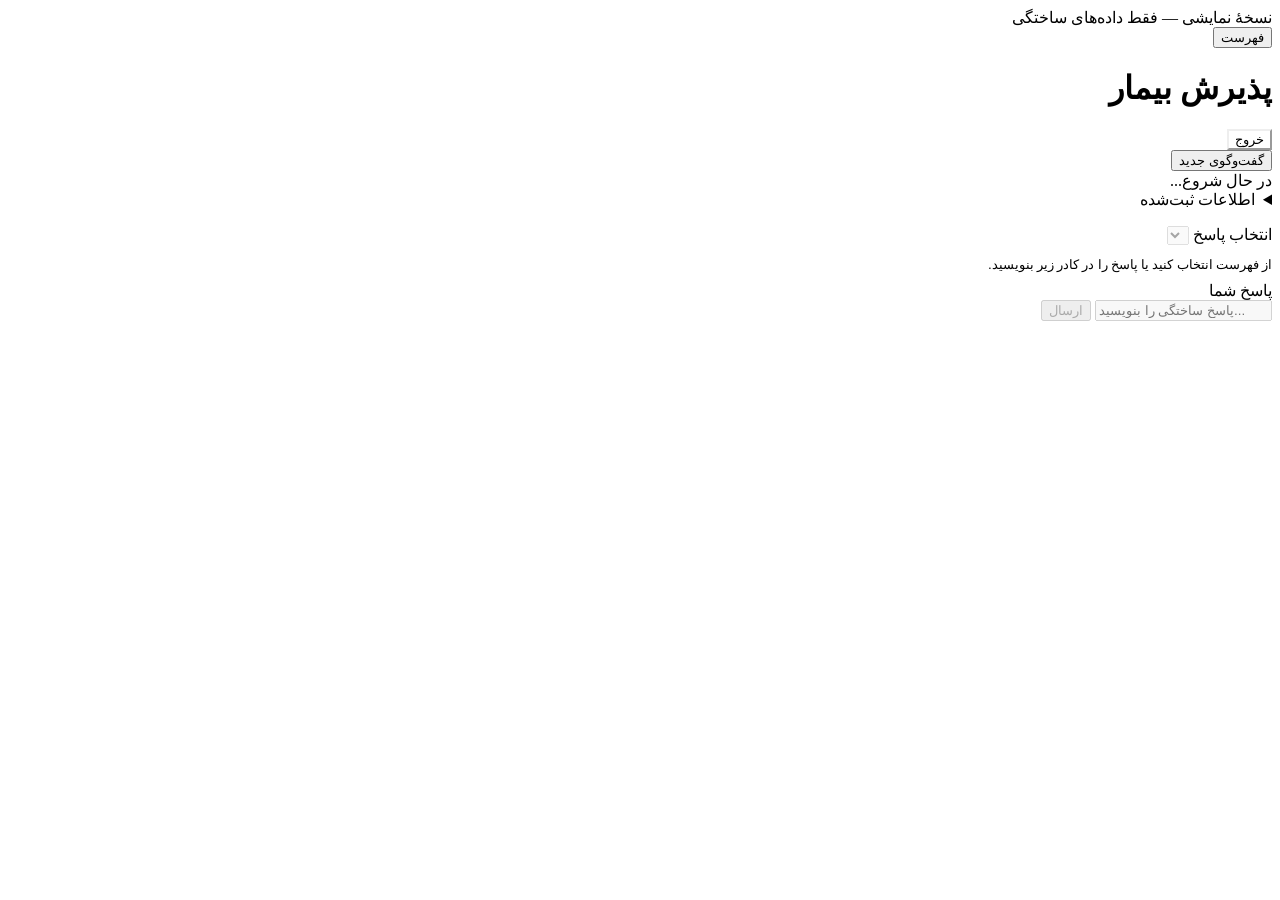
==== commit 40bb3e83: "feat(profiles): add editable profiles and password changes Add schema-v8 profiles, doctor re-review " ====
--- a/src/app/static/index.html
+++ b/src/app/static/index.html
@@ -64,9 +64,11 @@
 <body><div id="app-layout" class="app-layout sidebar-closed">
 <div class="banner">نسخهٔ نمایشی — فقط داده‌های ساختگی</div>
 <header class="topbar"><button id="menu-toggle" type="button" aria-expanded="false" aria-controls="shell-sidebar" aria-label="باز کردن فهرست">فهرست</button><h1 id="shell-title">پذیرش بیمار</h1><span id="display-name" class="display-name"></span><button id="logout" type="button" class="secondary">خروج</button></header>
-<aside id="shell-sidebar"><button id="reset" type="button">گفت‌وگوی جدید</button><nav id="shell-nav" aria-label="گفت‌وگوهای بیمار"></nav><div class="sidebar-extra"><button id="delete-account" type="button" disabled>حذف حساب و اطلاعات</button></div></aside>
+<aside id="shell-sidebar"><button id="reset" type="button">گفت‌وگوی جدید</button><nav id="shell-nav" aria-label="گفت‌وگوهای بیمار"></nav></aside>
 <button id="shell-backdrop" type="button" aria-label="بستن فهرست" hidden></button>
-<main id="shell-main" class="thread-main chat" aria-label="گفت‌وگوی پذیرش"><div class="thread-heading"><span id="status" role="status">در حال شروع...</span></div>
+<main id="shell-main" class="thread-main chat" aria-label="گفت‌وگوی پذیرش"><section id="profile-view" class="profile-view" hidden aria-label="پروفایل من">
+<section class="thread-card"><h2>پروفایل سلامت من</h2><p class="muted">فقط اطلاعات ساختگی وارد کنید. تغییرات برای ارزیابی‌های جدید است و گفت‌وگوهای قبلی را تغییر نمی‌دهد. این فرم غربالگری علائم اضطراری انجام نمی‌دهد.</p><p id="profile-empty" class="muted" hidden>پروفایل شما هنوز کامل نیست. می‌توانید اطلاعات را به‌تدریج ذخیره کنید؛ پس از تکمیل همهٔ موارد، ارزیابی جدید با مرور این اطلاعات شروع می‌شود.</p><p id="profile-load" role="status"></p><form id="patient-profile-form" novalidate><div id="profile-fields" class="profile-grid"></div><button id="save-profile" type="submit">ذخیرهٔ پروفایل</button><p id="profile-result" role="status"></p></form></section>
+<section id="password-section" class="thread-card"></section><section class="thread-card danger-section"><h2>حذف حساب و اطلاعات</h2><p>با حذف حساب، تمام ارزیابی‌ها، گفتگوها و پروفایل شما پاک می‌شود. این کار قابل بازگشت نیست.</p><button id="delete-account" type="button">حذف حساب و اطلاعات</button><p id="delete-error" class="error" role="alert"></p></section></section><div class="thread-heading"><span id="status" role="status">در حال شروع...</span></div>
 <div id="thread" class="thread-log" role="log" aria-live="polite" aria-label="پیام‌های گفت‌وگو"><details class="collected-summary thread-card"><summary>اطلاعات ثبت‌شده</summary><p class="muted">نام یا اطلاعات شناسایی وارد نکنید. واژه‌نامهٔ اولیه از نظر بالینی بررسی نشده است.</p><dl id="collected"></dl><div id="matched-symptoms" class="matches" role="list" aria-label="واژه‌های علائم شناسایی‌شده" aria-live="polite"></div><div id="matched-medicines" class="matches" role="list" aria-label="نام داروهای شناسایی‌شده" aria-live="polite"></div></details><p id="returning-note" hidden role="status">مراجعهٔ مجدد — اطلاعات قبلی را بررسی کنید.</p><div id="messages" class="intake-log"></div>        <section id="triage" class="thread-card" hidden aria-labelledby="triage-title">
           <h2 id="triage-title">پیشنهاد تخصص و پزشکان فرضی</h2>
           <p id="triage-status" role="status" aria-live="polite"></p>
@@ -255,7 +257,7 @@
       return card;
     }
     function sidebar() {
-      Shell.setItems([{group:"گفت‌وگوهای اخیر"},...conversations.map(item=>({id:item.session_id,hash:"#/c/"+item.session_id,label:item.summary||"گفت‌وگوی پذیرش",secondary:new Date(item.created_at).toLocaleString("fa-IR"),status:statusLabels[item.status],title:"گفت‌وگوی پذیرش"}))]);
+      Shell.setItems([{id:"profile",hash:"#/profile",label:"پروفایل من"},{group:"گفت‌وگوهای اخیر"},...conversations.map(item=>({id:item.session_id,hash:"#/c/"+item.session_id,label:item.summary||"گفت‌وگوی پذیرش",secondary:new Date(item.created_at).toLocaleString("fa-IR"),status:statusLabels[item.status],title:"گفت‌وگوی پذیرش"}))]);
     }
     function updateVisitButton() {
       const active=currentRequest&&["pending","accepted"].includes(currentRequest.status);
@@ -304,7 +306,7 @@
         const next=await request("/v1/chat/sessions?limit=50",undefined,"GET");
         const before=conversations.find(item=>item.session_id===current?.session_id),after=next.find(item=>item.session_id===current?.session_id);
         conversations=next;const snapshot=JSON.stringify(next);if(snapshot!==requestsSnapshot){requestsSnapshot=snapshot;sidebar();}
-        if(before&&after&&(before.status!==after.status||before.request_id!==after.request_id)){
+        if(location.hash.startsWith("#/c/")&&before&&after&&(before.status!==after.status||before.request_id!==after.request_id)){
           const version=routeVersion,detail=await request("/v1/chat/sessions/"+current.session_id,undefined,"GET");
           if(version===routeVersion)renderRequest(detail.request);
         }
@@ -565,6 +567,7 @@
       statusLine.textContent = "خطا در ارتباط";
     }
     async function openConversation(id) {
+      profileMode(false);
       const version=++routeVersion;liveChat?.dispose();liveChat=null;busy=true;controls();
       blocked=false;errorLine.textContent=requestsError.textContent="";currentRequest=null;messages.replaceChildren();liveLog.replaceChildren();endingLine.replaceChildren();endingLine.hidden=true;ownRequestList.replaceChildren();ownRequestList.hidden=true;
       confirmationCard=null;editingField=null;reviewEditing=false;draftSelections=[];input.value=contextInput.value="";clearTriage();
@@ -687,9 +690,62 @@
       if (busy || visitBusy || !confirm("حساب، اطلاعات و همهٔ گفتگوهای شما پاک شود؟ این کار قابل بازگشت نیست.")) return;
       busy=true;controls();
       try {await request("/v1/me",undefined,"DELETE");location.replace("/login");}
-      catch {errorLine.textContent="حذف حساب انجام نشد. دوباره تلاش کنید.";}
+      catch {document.getElementById("delete-error").textContent="حذف حساب انجام نشد. دوباره تلاش کنید.";}
       finally {busy=false;controls();}
     });
+
+    const profileView=document.getElementById("profile-view"),profileForm=document.getElementById("patient-profile-form"),profileResult=document.getElementById("profile-result");
+    const profileNames=["age","height_cm","weight_kg","medical_history","medications","medication_history","food_allergies","allergies"],profileFields={};
+    let profileValues={},profileSaving=false,profileLoading=false;
+    for(const name of profileNames){
+      const field=ProfileField(document.getElementById("profile-fields"),"profile-"+name,fieldLabels[name],{multiline:!profileNames.slice(0,3).includes(name)});
+      field.input.maxLength=name==="age"?3:profileNames.slice(1,3).includes(name)?100:2000;
+      if(profileNames.slice(0,3).includes(name))field.input.inputMode=name==="age"?"numeric":"decimal";
+      profileFields[name]=field;
+    }
+    PasswordForm(document.getElementById("password-section"));
+    function profileMode(show){
+      profileView.hidden=!show;document.getElementById("shell-main").classList.toggle("thread-main",!show);
+      document.getElementById("shell-main").setAttribute("aria-label",show?"پروفایل من":"گفت‌وگوی پذیرش");
+      for(const node of [document.querySelector(".thread-heading"),thread,document.querySelector(".composer")])node.hidden=show;
+    }
+    function fillProfile(result){
+      profileValues=result.profile;document.getElementById("profile-empty").hidden=result.complete;
+      for(const name of profileNames){profileFields[name].input.value=profileValues[name]??"";profileFields[name].invalid("");}
+    }
+    async function openProfile(){
+      const version=++routeVersion;liveChat?.dispose();liveChat=null;busy=false;controls();profileMode(true);profileResult.textContent="";
+      profileLoading=true;const load=document.getElementById("profile-load");load.textContent="در حال دریافت پروفایل...";document.getElementById("save-profile").disabled=true;
+      for(const field of Object.values(profileFields))field.input.disabled=true;
+      try{const result=await ProfileRequest("/v1/patient/profile");if(version!==routeVersion)return;fillProfile(result);load.textContent="";}
+      catch(error){if(version!==routeVersion)return;if(error.status===401)location.replace("/login");else load.textContent="دریافت پروفایل انجام نشد. صفحه را دوباره بارگذاری کنید.";}
+      finally{if(version===routeVersion){profileLoading=false;document.getElementById("save-profile").disabled=profileSaving;for(const field of Object.values(profileFields))field.input.disabled=profileSaving;}}
+    }
+    const asciiDigits=text=>text.replace(/[۰-۹٠-٩]/g,char=>"۰۱۲۳۴۵۶۷۸۹٠١٢٣٤٥٦٧٨٩".indexOf(char)%10).replaceAll("٫",".");
+    profileForm.addEventListener("submit",async event=>{
+      event.preventDefault();if(profileSaving)return;const changes={};profileResult.textContent="";
+      for(const name of profileNames){
+        const field=profileFields[name],text=field.input.value.trim();field.invalid("");
+        if(text===String(profileValues[name]??""))continue;
+        let value=text;
+        if(name==="age"){
+          const digits=asciiDigits(text);value=Number(digits);
+          if(!/^\d+$/.test(digits)||!Number.isInteger(value)||value<0||value>120)field.invalid("سن را به‌صورت عدد صحیح بین ۰ تا ۱۲۰ وارد کنید.");
+        }else if(["height_cm","weight_kg"].includes(name)){
+          const digits=asciiDigits(text);value=digits;
+          if(!/^(?:\d+(?:\.\d+)?|\.\d+)$/.test(digits)||!Number.isFinite(Number(digits))||Number(digits)<=0)field.invalid("عدد مثبت و محدود وارد کنید؛ برای اعشار از نقطه یا «٫» استفاده کنید.");
+        }else if(!text||[...text].length>2000)field.invalid("پاسخ باید ۱ تا ۲۰۰۰ نویسه باشد.");
+        changes[name]=value;
+      }
+      const invalid=Object.values(profileFields).find(field=>field.error.textContent);if(invalid){invalid.input.focus();return;}
+      if(!Object.keys(changes).length){profileResult.textContent="حداقل یک مورد را تغییر دهید و سپس ذخیره کنید.";return;}
+      const version=routeVersion;profileSaving=true;document.getElementById("save-profile").disabled=true;profileForm.setAttribute("aria-busy","true");
+      for(const field of Object.values(profileFields))field.input.disabled=true;
+      try{const result=await ProfileRequest("/v1/patient/profile",changes,"PATCH");if(version!==routeVersion)return;fillProfile(result);profileResult.className="success";profileResult.textContent="پروفایل ذخیره شد. تغییرات در ارزیابی جدید استفاده می‌شود.";}
+      catch(error){if(version!==routeVersion)return;if(error.status===401)location.replace("/login");else{profileResult.className="error";profileResult.textContent=error.status===422?"مقادیر واردشده را بررسی کنید.":"ذخیره تأیید نشد. اتصال را بررسی کنید؛ اطلاعات واردشده حفظ شده است.";}}
+      finally{profileSaving=false;document.getElementById("save-profile").disabled=profileLoading;for(const field of Object.values(profileFields))field.input.disabled=profileLoading;profileForm.setAttribute("aria-busy","false");}
+    });
+
     (async () => {
       try {
         const result=await request("/v1/auth/me",undefined,"GET");
@@ -698,7 +754,7 @@
         // ponytail: each dropdown is capped at 100 entries; add search when vocabulary grows beyond this.
         for(const [kind,step] of [["symptoms","symptoms"],["medicines","medications"]]){const data=await request("/v1/dictionaries/"+kind+"?limit=100",undefined,"GET");answerChoices[step]=[noMedicine,...data.entries.map(entry=>entry.name_fa),customAnswer];}
         conversations=await request("/v1/chat/sessions?limit=50",undefined,"GET");
-        Shell.init({title:"پذیرش بیمار",items:[],isRoute:hash=>/^#\/c\/[a-f0-9]{32}$/.test(hash)||hash==="#/new",defaultRoute:()=>conversations[0]?"#/c/"+conversations[0].session_id:"#/new",onRoute:hash=>{if(hash==="#/new")start();else openConversation(hash.slice(4));}});
+        Shell.init({title:"پذیرش بیمار",items:[],isRoute:hash=>/^#\/c\/[a-f0-9]{32}$/.test(hash)||["#/new","#/profile"].includes(hash),defaultRoute:()=>conversations[0]?"#/c/"+conversations[0].session_id:"#/new",onRoute:hash=>{if(hash==="#/profile")openProfile();else if(hash==="#/new")start();else openConversation(hash.slice(4));}});
         sidebar();if(conversations.some(item=>item.status==="pending"))requestsTimer=setTimeout(loadRequests,10000);
       } catch(error) {fail(error);}
     })();
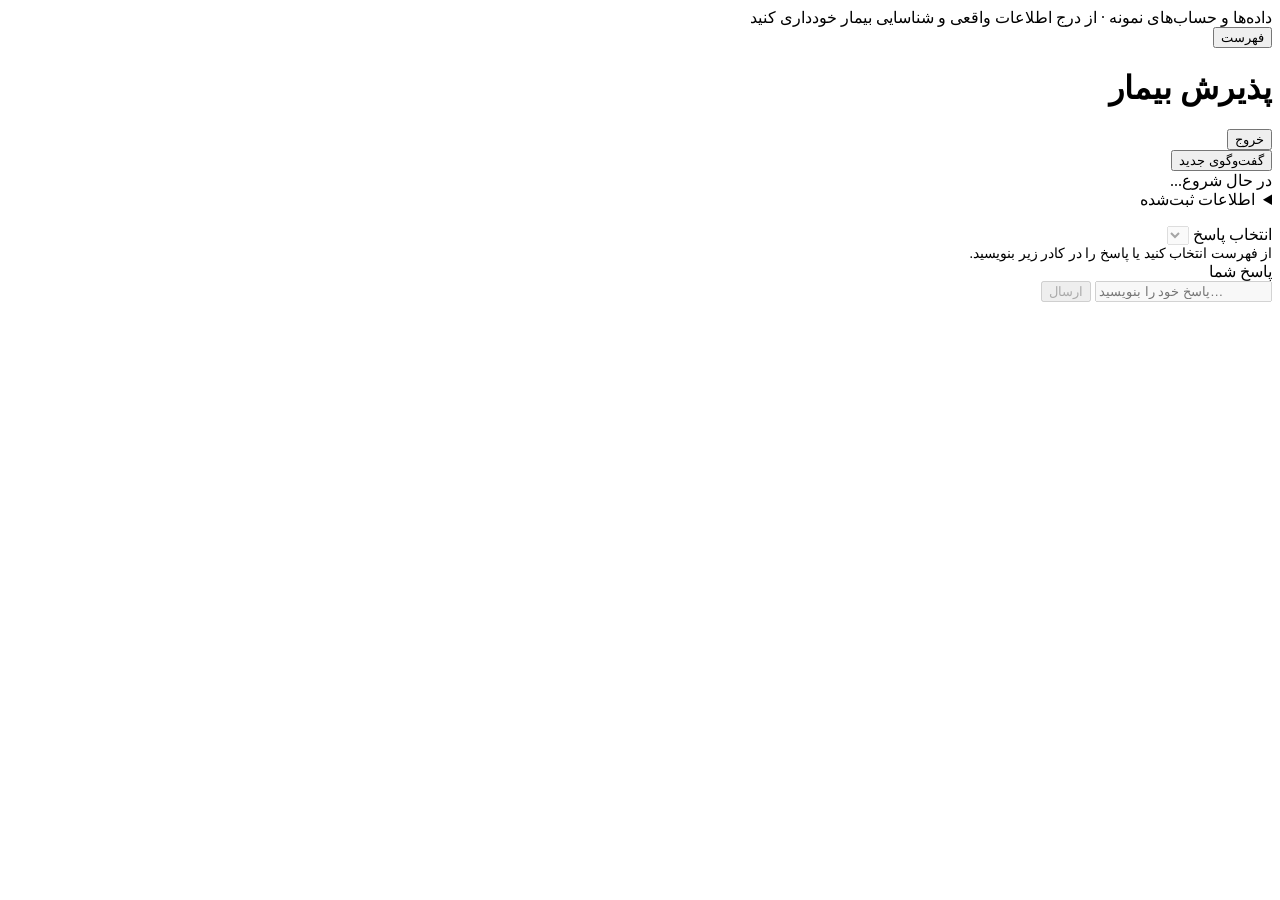
==== commit 104d81e3: "feat(ui): polish dashboards and public project presentation" ====
--- a/src/app/static/index.html
+++ b/src/app/static/index.html
@@ -13,8 +13,6 @@
     .field { border-top: 1px solid var(--line); padding: 12px 0; }
     dt { font-size: 13px; color: var(--muted); }
     dd { margin: 4px 0 0; overflow-wrap: anywhere; white-space: pre-wrap; }
-    .matches { display: flex; gap: var(--space-sm); flex-wrap: wrap; }
-    .matches:empty { display: none; }
     .chip { background: var(--tint); border: 1px solid var(--line); border-radius: 16px; padding: 4px 12px; font-size: 14px; overflow-wrap: anywhere; }
     .vocabulary-note { margin-top: var(--space-md); }
     footer { margin-top: var(--space-md); }
@@ -25,7 +23,6 @@
     [hidden] { display: none !important; }
     textarea { resize: vertical; min-height: 120px; line-height: 1.8; }
     .compose:has(textarea:not([hidden])) { flex-wrap: wrap; }
-    .secondary { color: var(--accent); background: var(--surface); border-color: var(--line); }
     #note-help { color: var(--muted); font-size: 14px; margin: 0 0 var(--space-md); }
     #edit-cancel { margin-top: var(--space-sm); }
     .review-card { flex-shrink: 0; align-self: stretch; min-width: 0; padding: var(--space-lg); border: 1px solid var(--line); border-radius: 16px; background: var(--surface); color: var(--ink); }
@@ -60,9 +57,9 @@
     @media (max-width: 480px) { .review-card { padding: var(--space-md); } .review-fields { grid-template-columns: minmax(0, 1fr); } .review-actions { flex-direction: column; align-items: stretch; } }
 
 
-#choice-help,#note-help{font-size:13px;color:var(--muted);margin:4px 0 8px}#delete-account{color:var(--danger);background:var(--surface);border-color:var(--danger)}.review-transcript>div{display:flex;flex-direction:column;gap:16px;padding-block:12px}.field{border-block-start:1px solid var(--line);padding-block:10px}#returning-note{padding:12px;background:var(--tint);border-radius:8px}#error{color:var(--danger);margin:4px 0}#error:empty{display:none}.review-card{padding:20px}#answer-choice{margin-block-end:8px}</style></head>
+#returning-note{padding:var(--space-md);background:var(--tint);border-radius:var(--radius-sm)}#error{color:var(--danger);margin:4px 0}#error:empty{display:none}#answer-choice{margin-block-end:var(--space-sm)}</style></head>
 <body><div id="app-layout" class="app-layout sidebar-closed">
-<div class="banner">نسخهٔ نمایشی — فقط داده‌های ساختگی</div>
+<div class="banner">داده‌ها و حساب‌های نمونه · از درج اطلاعات واقعی و شناسایی بیمار خودداری کنید</div>
 <header class="topbar"><button id="menu-toggle" type="button" aria-expanded="false" aria-controls="shell-sidebar" aria-label="باز کردن فهرست">فهرست</button><h1 id="shell-title">پذیرش بیمار</h1><span id="display-name" class="display-name"></span><button id="logout" type="button" class="secondary">خروج</button></header>
 <aside id="shell-sidebar"><button id="reset" type="button">گفت‌وگوی جدید</button><nav id="shell-nav" aria-label="گفت‌وگوهای بیمار"></nav></aside>
 <button id="shell-backdrop" type="button" aria-label="بستن فهرست" hidden></button>
@@ -70,7 +67,7 @@
 <section class="thread-card"><h2>پروفایل سلامت من</h2><p class="muted">فقط اطلاعات ساختگی وارد کنید. تغییرات برای ارزیابی‌های جدید است و گفت‌وگوهای قبلی را تغییر نمی‌دهد. این فرم غربالگری علائم اضطراری انجام نمی‌دهد.</p><p id="profile-empty" class="muted" hidden>پروفایل شما هنوز کامل نیست. می‌توانید اطلاعات را به‌تدریج ذخیره کنید؛ پس از تکمیل همهٔ موارد، ارزیابی جدید با مرور این اطلاعات شروع می‌شود.</p><p id="profile-load" role="status"></p><form id="patient-profile-form" novalidate><div id="profile-fields" class="profile-grid"></div><button id="save-profile" type="submit">ذخیرهٔ پروفایل</button><p id="profile-result" role="status"></p></form></section>
 <section id="password-section" class="thread-card"></section><section class="thread-card danger-section"><h2>حذف حساب و اطلاعات</h2><p>با حذف حساب، تمام ارزیابی‌ها، گفتگوها و پروفایل شما پاک می‌شود. این کار قابل بازگشت نیست.</p><button id="delete-account" type="button">حذف حساب و اطلاعات</button><p id="delete-error" class="error" role="alert"></p></section></section><div class="thread-heading"><span id="status" role="status">در حال شروع...</span></div>
 <div id="thread" class="thread-log" role="log" aria-live="polite" aria-label="پیام‌های گفت‌وگو"><details class="collected-summary thread-card"><summary>اطلاعات ثبت‌شده</summary><p class="muted">نام یا اطلاعات شناسایی وارد نکنید. واژه‌نامهٔ اولیه از نظر بالینی بررسی نشده است.</p><dl id="collected"></dl><div id="matched-symptoms" class="matches" role="list" aria-label="واژه‌های علائم شناسایی‌شده" aria-live="polite"></div><div id="matched-medicines" class="matches" role="list" aria-label="نام داروهای شناسایی‌شده" aria-live="polite"></div></details><p id="returning-note" hidden role="status">مراجعهٔ مجدد — اطلاعات قبلی را بررسی کنید.</p><div id="messages" class="intake-log"></div>        <section id="triage" class="thread-card" hidden aria-labelledby="triage-title">
-          <h2 id="triage-title">پیشنهاد تخصص و پزشکان فرضی</h2>
+          <h2 id="triage-title">پیشنهاد تخصص و پزشکان</h2>
           <p id="triage-status" role="status" aria-live="polite"></p>
           <div id="triage-details"></div>
           <button id="request-visit" type="button" disabled aria-describedby="visit-help">درخواست ویزیت آنلاین</button>
@@ -88,7 +85,7 @@
             <ul id="medicine-list" aria-live="polite"></ul>
           </div>
           <div class="compose">
-            <input id="message" name="message" autocomplete="off" maxlength="2000" required disabled aria-describedby="error" placeholder="پاسخ ساختگی را بنویسید..." dir="auto">
+            <input id="message" name="message" autocomplete="off" maxlength="2000" required disabled aria-describedby="error" placeholder="پاسخ خود را بنویسید…" dir="auto">
             <textarea id="patient-context" maxlength="2000" hidden disabled aria-label="توضیحات تکمیلی برای پزشک (اختیاری)" aria-describedby="note-help error" placeholder="اگر نکتهٔ دیگری هست که دوست دارید پزشک بداند، اینجا بنویسید..." dir="auto"></textarea>
             <button id="add-medicine" type="button" hidden disabled>افزودن</button>
             <button id="send" type="submit" disabled>ارسال</button>
@@ -262,7 +259,7 @@
     function updateVisitButton() {
       const active=currentRequest&&["pending","accepted"].includes(currentRequest.status);
       visitButton.disabled=busy||visitBusy||!lastTriage||lastTriage.emergency||!lastTriage.doctors.some(doctor=>doctor.online)||Boolean(active);
-      visitHelp.textContent=active?"درخواست این گفت‌وگو ثبت شده است.":lastTriage?.emergency?"در وضعیت اورژانسی درخواست ویزیت از این دمو ممکن نیست.":lastTriage&&!lastTriage.doctors.some(doctor=>doctor.online)?"پزشک آنلاینی در فهرست نیست. پس از آنلاین شدن پزشک، پیشنهاد را به‌روزرسانی کنید.":lastTriage?"درخواست برای پزشکان آنلاین این تخصص ارسال می‌شود؛ اولین پزشک آن را می‌پذیرد.":"پس از تکمیل ارزیابی و دریافت پیشنهاد تخصص می‌توانید درخواست بدهید.";
+      visitHelp.textContent=active?"درخواست این گفت‌وگو ثبت شده است.":lastTriage?.emergency?"در وضعیت اورژانسی درخواست ویزیت از این سامانه ممکن نیست.":lastTriage&&!lastTriage.doctors.some(doctor=>doctor.online)?"پزشک آنلاینی در فهرست نیست. پس از آنلاین شدن پزشک، پیشنهاد را به‌روزرسانی کنید.":lastTriage?"درخواست برای پزشکان آنلاین این تخصص ارسال می‌شود؛ اولین پزشک آن را می‌پذیرد.":"پس از تکمیل ارزیابی و دریافت پیشنهاد تخصص می‌توانید درخواست بدهید.";
       composerNote.hidden=!current?.done||currentRequest?.status==="accepted";
       composerNote.textContent=currentRequest?.status==="pending"?"در انتظار پذیرش پزشک؛ ارسال پیام پس از پذیرش فعال می‌شود.":current?.emergency?"این پذیرش به دلیل وضعیت اضطراری متوقف شد.":"پذیرش تکمیل شده است؛ پیشنهاد تخصص را بررسی کنید و درخواست ویزیت بدهید.";
     }
